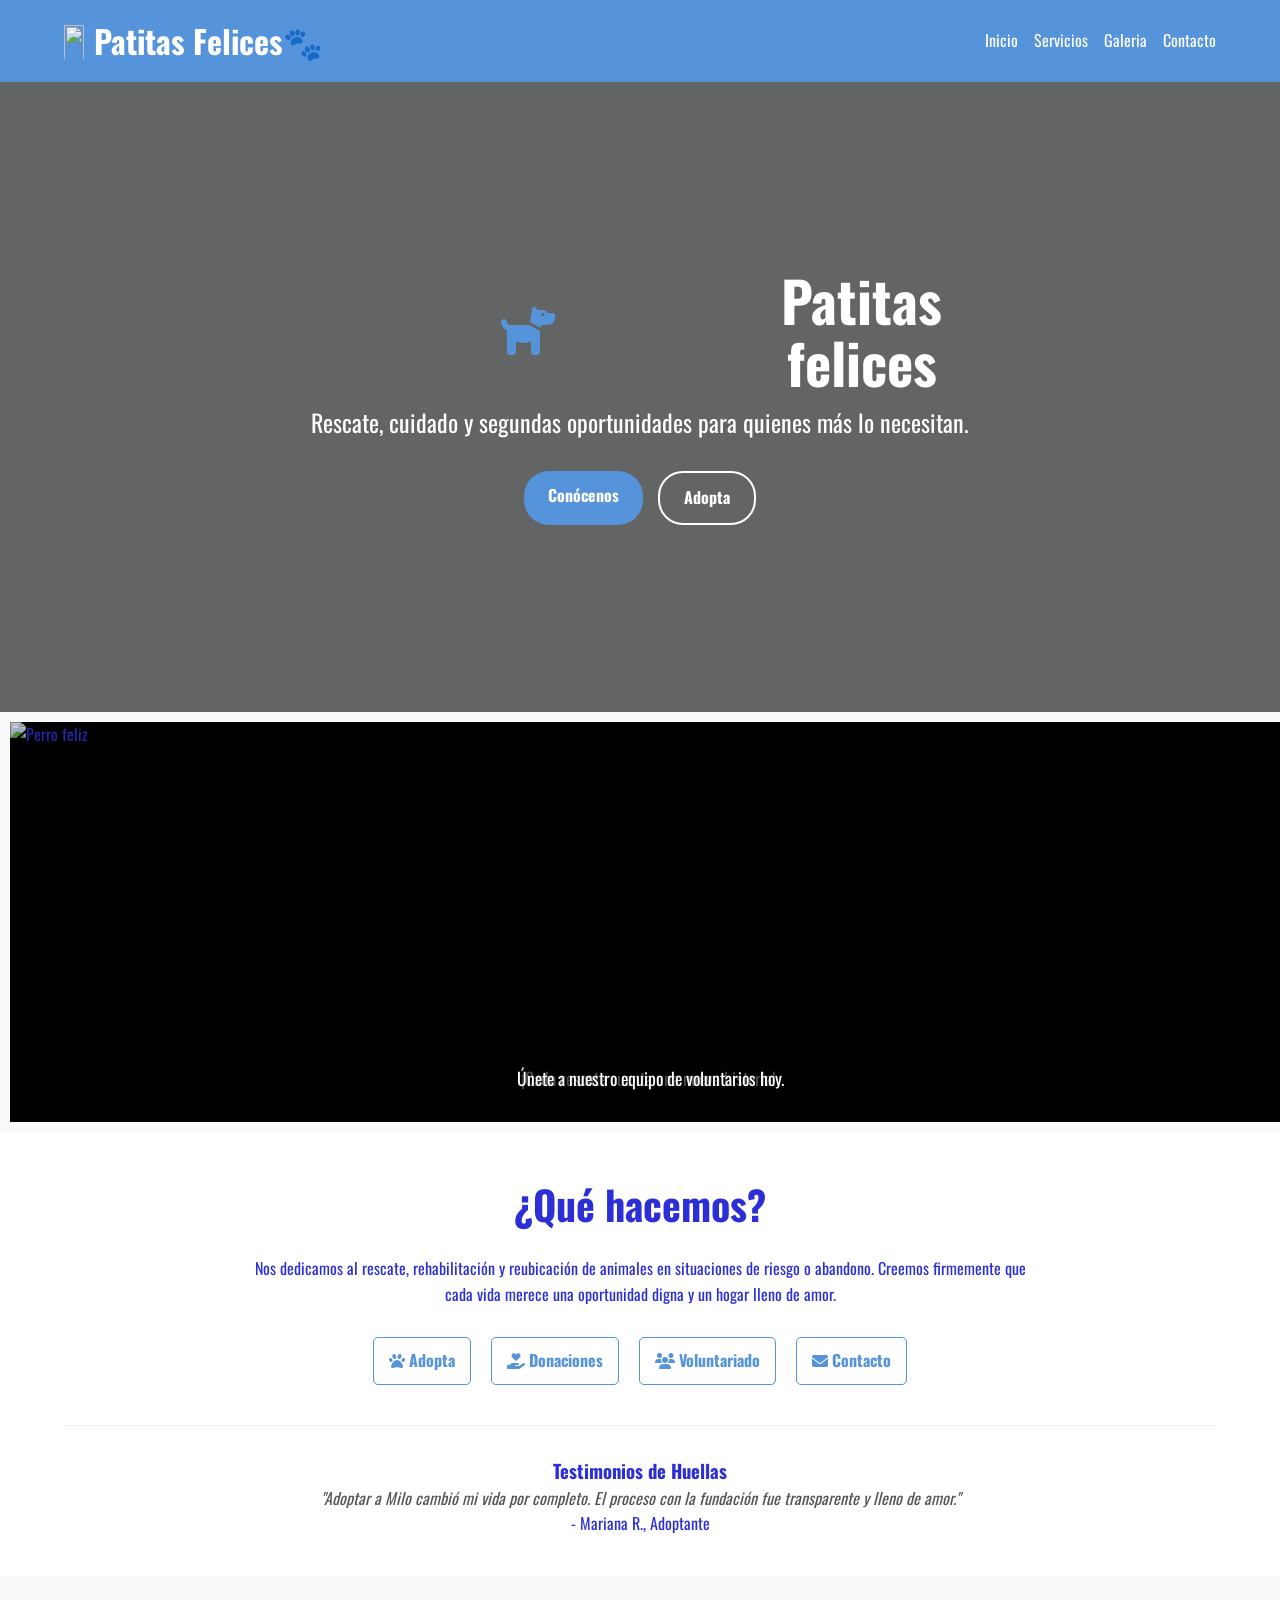
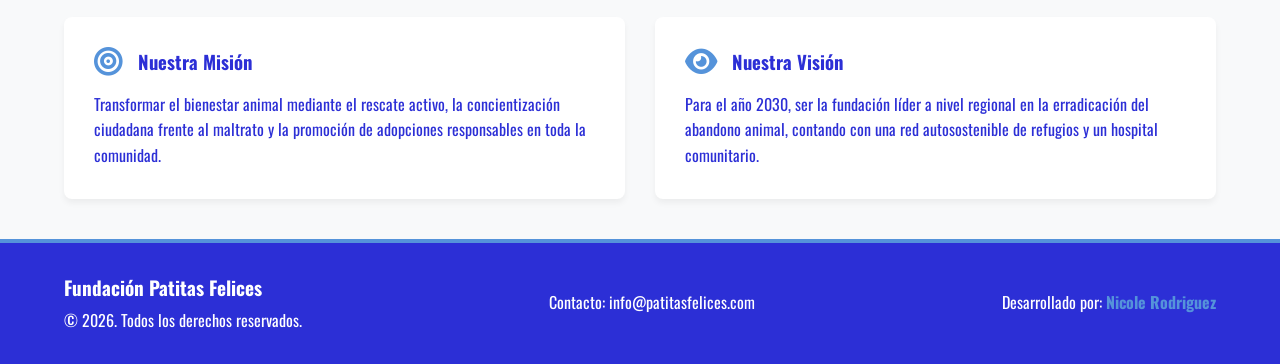
==== index.html @ 040e66f3 "style: added new images and linked it to the corresponding pages" ====
<!DOCTYPE html>
<html lang="es">
  <head>
    <meta charset="UTF-8" />
    <meta name="viewport" content="width=device-width, initial-scale=1.0" />
    <title>Fundación Patitas Felices - Proyecto #1</title>
    <link rel="stylesheet" href="styles.css" />
    <link
      rel="stylesheet"
      href="https://cdnjs.cloudflare.com/ajax/libs/font-awesome/6.5.0/css/all.min.css"
    />
    <link rel="preconnect" href="https://fonts.googleapis.com" />
    <link rel="preconnect" href="https://fonts.gstatic.com" crossorigin />
    <link
      href="https://fonts.googleapis.com/css2?family=Oswald:wght@200..700&display=swap"
      rel="stylesheet"
    />
  </head>

  <body>
    <nav class="navbar">
      <a class="logo" href="#hero">
        <img
          class="logo-icon"
          src="../proyecto-html-nr/imagenes/logos.avif"
          alt=""
        />
        <p>Patitas Felices🐾</p>
      </a>
      <div class="nav-links">
        <a href="#hero">Inicio</a>
        <a href="#conocenos">Servicios</a>
        <a href="galeria.html">Galeria</a>
        <a href="contacto.html">Contacto</a>
      </div>
    </nav>

    <header id="hero" class="hero">
      <div class="hero-content">
        <div class="logo-area">
          <i class="fa-solid fa-dog logo-icon"></i>
          <h1 class="logo-title">Patitas felices</h1>
        </div>
        <p class="slogan">
          Rescate, cuidado y segundas oportunidades para quienes más lo
          necesitan.
        </p>
        <div class="hero-buttons">
          <a href="#conocenos" class="btn btn-primary">Conócenos</a>
          <a href="adopta.html" class="btn btn-secondary">Adopta</a>
        </div>
      </div>
    </header>

    <section class="carousel-container">
      <div class="carousel-track">
        <div class="carousel-slide">
          <img
            src="https://images.unsplash.com/photo-1543466835-00a7907e9de1?auto=format&fit=crop&q=80&w=1200"
            alt="Perro feliz"
          />
          <div class="carousel-caption">
            ¡Cada rescate cuenta una nueva historia!
          </div>
        </div>
        <div class="carousel-slide">
          <img
            src="https://images.unsplash.com/photo-1514888286974-6c03e2ca1dba?auto=format&fit=crop&q=80&w=1200"
            alt="Gato rescatado"
          />
          <div class="carousel-caption">
            Campañas de vacunación y cuidado integral.
          </div>
        </div>
        <div class="carousel-slide">
          <img
            src="https://images.unsplash.com/photo-1583511655857-d19b40a7a54e?auto=format&fit=crop&q=80&w=1200"
            alt="Voluntarios" <div class="related-animals">
              <h4>Otros compañeros que buscan un hogar:</h4>
              <div class="related-track">
                  <div class="related-item"><img
                          src="https://images.unsplash.com/photo-1514888286974-6c03e2ca1dba?auto=format&fit=crop&q=80&w=150"
                          alt="Rel 1"><span>Luna</span></div>
                  <div class="related-item"><img
                          src="https://images.unsplash.com/photo-1533738363-b7f9aef128ce?auto=format&fit=crop&q=80&w=150"
                          alt="Rel 2"><span>Simba</span></div>
                  <div class="related-item"><img
                          src="https://images.unsplash.com/photo-1574158622672-b43050e16af7?auto=format&fit=crop&q=80&w=150"
                          alt="Rel 3"><span>Mia</span></div>
              </div>
          </div>
          />
          <div class="carousel-caption">
            Únete a nuestro equipo de voluntarios hoy.
          </div>
        </div>
      </div>
    </section>

    <section id="conocenos" class="featured-sections">
      <div class="container">
        <div class="summary-card">
          <h2>¿Qué hacemos?</h2>
          <p>
            Nos dedicamos al rescate, rehabilitación y reubicación de animales
            en situaciones de riesgo o abandono. Creemos firmemente que cada
            vida merece una oportunidad digna y un hogar lleno de amor.
          </p>
          <div class="internal-links">
            <a href="#catalogo"><i class="fa-solid fa-paw"></i> Adopta</a>
            <a href="#contacto"
              ><i class="fa-solid fa-hand-holding-heart"></i> Donaciones</a
            >
            <a href="#contacto"
              ><i class="fa-solid fa-users"></i> Voluntariado</a
            >
            <a href="#contacto"
              ><i class="fa-solid fa-envelope"></i> Contacto</a
            >
          </div>
        </div>

        <div class="testimonials">
          <h3>Testimonios de Huellas</h3>
          <div class="testimonial-item">
            <p>
              "Adoptar a Milo cambió mi vida por completo. El proceso con la
              fundación fue transparente y lleno de amor."
            </p>
            <span>- Mariana R., Adoptante</span>
          </div>
        </div>
      </div>
    </section>

    <section class="mission-vision">
      <div class="container grid-2">
        <div class="mv-block">
          <div class="mv-header">
            <i class="fa-solid fa-bullseye mv-icon"></i>
            <h3>Nuestra Misión</h3>
          </div>
          <p>
            Transformar el bienestar animal mediante el rescate activo, la
            concientización ciudadana frente al maltrato y la promoción de
            adopciones responsables en toda la comunidad.
          </p>
        </div>
        <div class="mv-block">
          <div class="mv-header">
            <i class="fa-solid fa-eye mv-icon"></i>
            <h3>Nuestra Visión</h3>
          </div>
          <p>
            Para el año 2030, ser la fundación líder a nivel regional en la
            erradicación del abandono animal, contando con una red
            autosostenible de refugios y un hospital comunitario.
          </p>
        </div>
      </div>
    </section>

    <footer class="main-footer">
      <div class="footer-container">
        <div class="footer-brand">
          <h5>Fundación Patitas Felices</h5>
          <p>&copy; 2026. Todos los derechos reservados.</p>
        </div>
        <div class="footer-contact">
          <p>Contacto: info@patitasfelices.com</p>
        </div>
        <div class="footer-dev">
          <p>Desarrollado por: <a href="#">Nicole Rodriguez</a></p>
        </div>
      </div>
    </footer>
  </body>
</html>
---- styles.css ----
:root {
    --primary-color: #5593da;
    --secondary-color: #2c2fd6;
    --background-light: #f8f9fa;
    --white: #ffffff;
    --success-color: #d8e6dd;
    --error-color: #e74c3c;
    --text-muted: #7f8c8d;
    --font-family: 'Oswald', Tahoma, Geneva, Verdana, sans-serif;
}

* {
    margin: 0;
    padding: 0;
    box-sizing: border-box;
}

.navbar {
    position: sticky;
    top: 0;
    display: flex;
    justify-content: space-between;
    align-items: center;
    padding: 16px 5%;
    background-color: var(--primary-color);
    color: var(--background-light);
    z-index: 10;
}

.nav-links {
    display: flex;
    gap: 16px;
    flex-wrap: wrap;
}

.nav-links a {
    color: white;
    text-decoration: none;
}

.logo {
    align-items: center;
    color: white;
    background: url(../proyecto-html-nr/imagenes/logos.png);
    font-weight: bold;
    text-decoration: none;
    font-size: 1.2rem;
    width: 50px;
    height: 50px;
    display: flex;
    gap: 10px;
}

.logo p {
    text-wrap: nowrap;
    font-size: 2rem;
}



body {
    font-family: var(--font-family);
    color: var(--secondary-color);
    background-color: var(--background-light);
    line-height: 1.6;
}

.container {
    width: 90%;
    max-width: 1200px;
    margin: 0 auto;
    padding: 40px 0;
}

.btn {
    display: inline-block;
    padding: 12px 24px;
    border-radius: 25px;
    text-decoration: none;
    font-weight: bold;
    transition: all 0.3s ease;
    cursor: pointer;
    border: none;
}

.btn-primary {
    background-color: var(--primary-color);
    color: var(--white);
}

.btn-primary:hover {
    background-color: #4b65bb;
}

.btn-secondary {
    background-color: transparent;
    color: var(--white);
    border: 2px solid var(--white);
}

.btn-secondary:hover {
    background-color: var(--white);
    color: var(--secondary-color);
}

.hero {
    background: linear-gradient(rgba(0, 0, 0, 0.6), rgba(0, 0, 0, 0.6)),
        url(../proyecto-html-nr/imagenes/perrito.jpeg) no-repeat center center/cover;
    height: 70vh;
    display: flex;
    align-items: center;
    justify-content: center;
    text-align: center;
    color: var(--white);
}

.logo-area {
    display: flex;
    align-items: center;
    justify-content: center;
    gap: 10px;
    margin-bottom: 10px;
}

.logo-icon {
    font-size: 3rem;
    color: var(--primary-color);
    border-radius: 15px;
    width: 100%;
    height: 100%;
    object-fit: contain;
}

.logo-title {
    font-size: 2.6rem; /* más grande */
    line-height: 1.1;
    text-align: center;
}

.hero h1 {
    font-size: 3.5rem;
}

.hero .slogan {
    font-size: 1.5rem;
    margin-bottom: 30px;
}

.hero-buttons {
    display: flex;
    justify-content: center;
    gap: 15px;
}

.carousel-container {
    margin: 10px;
    overflow: hidden;
    width: 100%;
    height: 400px;
    position: relative;
    background-color: #000;
}

.carousel-track {
    display: flex;
    width: 300%;
    height: 100%;
    animation: scrollCarousel 12s infinite ease-in-out;
}

.carousel-slide {
    width: 33.333%;
    height: 100%;
    position: relative;
}

.carousel-slide img {
    width: 100%;
    height: 100%;
    object-fit: cover;
    opacity: 0.8;
}

.carousel-caption {
    position: absolute;
    bottom: 20px;
    left: 50%;
    transform: translateX(-50%);
    background: rgba(0, 0, 0, 0.7);
    color: #fff;
    padding: 10px 20px;
    border-radius: 5px;
    font-size: 1.1rem;
}

@keyframes scrollCarousel {

    0%,
    25% {
        transform: translateX(0);
    }

    33%,
    58% {
        transform: translateX(-33.333%);
    }

    66%,
    91% {
        transform: translateX(-66.666%);
    }

    100% {
        transform: translateX(0);
    }
}

.featured-sections {
    background-color: var(--white);
}

.summary-card {
    text-align: center;
    max-width: 800px;
    margin: 0 auto 40px;
}

.summary-card h2 {
    margin-bottom: 20px;
    font-size: 2.5rem;
}

.internal-links {
    margin-top: 30px;
    display: flex;
    justify-content: center;
    gap: 20px;
    flex-wrap: wrap;
}

.internal-links a {
    color: var(--primary-color);
    text-decoration: none;
    font-weight: bold;
    padding: 10px 15px;
    border: 1px solid var(--primary-color);
    border-radius: 5px;
    transition: 0.3s;
}

.internal-links a:hover {
    background-color: var(--primary-color);
    color: white;
}

.testimonials {
    border-top: 1px solid #eee;
    padding-top: 30px;
    text-align: center;
}

.testimonial-item p {
    font-style: italic;
    color: #555;
}

.grid-2 {
    display: grid;
    grid-template-columns: 1fr 1fr;
    gap: 30px;
}

.mv-block {
    background: var(--white);
    padding: 30px;
    border-radius: 8px;
    box-shadow: 0 4px 6px rgba(0, 0, 0, 0.05);
}

.mv-header {
    display: flex;
    align-items: center;
    gap: 15px;
    margin-bottom: 15px;
}

.mv-icon {
    font-size: 1.8rem;
    color: var(--primary-color);
}


.section-title {
    text-align: center;
    margin-bottom: 40px;
    font-size: 2.3rem;
}

.mosaic-grid {
    display: grid;
    grid-template-columns: repeat(auto-fit, minmax(250px, 1fr));
    gap: 15px;
}

.mosaic-item h3 {
    display: none;
}

.mosaic-item img {
    width: 100%;
    height: 200px;
    object-fit: cover;
    border-radius: 8px;
    transition: transform 0.3s;
}

.mosaic-item img:hover {
    transform: scale(1.03);
}

.catalog-grid {
    display: grid;
    grid-template-columns: repeat(auto-fit, minmax(260px, 1fr));
    gap: 25px;
}

.animal-card {
    background: var(--white);
    border-radius: 12px;
    overflow: hidden;
    box-shadow: 0 4px 8px rgba(0, 0, 0, 0.1);
}

.animal-card img {
    width: 100%;
    height: 220px;
    object-fit: cover;
}

.card-body {
    padding: 20px;
}

.card-body h4 {
    font-size: 1.4rem;
    margin-bottom: 10px;
}

.badge {
    display: inline-block;
    padding: 4px 10px;
    border-radius: 15px;
    font-size: 0.85rem;
    font-weight: bold;
    margin: 10px 0;
}

.badge.available {
    background-color: #d4edda;
    color: #155724;
}

.badge.adopted {
    background-color: #f8d7da;
    color: #721c24;
}

.btn-view {
    display: block;
    text-align: center;
    color: var(--primary-color);
    text-decoration: none;
    font-weight: bold;
    margin-top: 10px;
}


.detail-section {
    background: var(--white);
}

.detail-wrapper {
    display: grid;
    grid-template-columns: 1fr 1fr;
    gap: 40px;
    align-items: center;
}

.detail-img img {
    width: 100%;
    border-radius: 12px;
}

.detail-info h3 {
    font-size: 2rem;
    margin-bottom: 15px;
}

.specs {
    list-style: none;
    margin: 20px 0;
}

.specs li {
    padding: 5px 0;
    border-bottom: 1px solid #eee;
}

.non-functional {
    background-color: #95a5a6;
    color: white;
}


.related-animals {
    margin-top: 50px;
}

.related-track {
    display: flex;
    gap: 20px;
    overflow-x: auto;
    padding: 10px 0;
}

.related-item {
    flex: 0 0 150px;
    text-align: center;
}

.related-item img {
    width: 100%;
    height: 120px;
    object-fit: cover;
    border-radius: 50%;
}

.contact-section {
    background: #edf2f7;
}

.styled-form {
    background: var(--white);
    padding: 40px;
    border-radius: 12px;
    max-width: 700px;
    margin: 0 auto 30px;
    box-shadow: 0 10px 15px rgba(0, 0, 0, 0.05);
}

.form-group {
    margin-bottom: 20px;
    position: relative;
}

.form-group label {
    display: block;
    margin-bottom: 8px;
    font-weight: 600;
}

.required {
    color: var(--error-color);
}

.form-group input,
.form-group select,
.form-group textarea {
    width: 100%;
    padding: 12px;
    border: 2px solid #cbd5e0;
    border-radius: 6px;
    font-size: 1rem;
    outline: none;
    transition: 0.3s;
}

.form-group input:not(:placeholder-shown):invalid,
.form-group textarea:not(:placeholder-shown):invalid {
    border-color: var(--error-color);
    background-color: #fff5f5;
}

.form-group input:not(:placeholder-shown):invalid~.error-msg,
.form-group textarea:not(:placeholder-shown):invalid~.error-msg {
    display: block;
}

.form-group input:not(:placeholder-shown):valid,
.form-group textarea:not(:placeholder-shown):valid {
    border-color: var(--success-color);
    background-color: #f0fff4;
}

.error-msg {
    display: none;
    color: var(--error-color);
    font-size: 0.85rem;
    margin-top: 5px;
}

.form-group.error input {
    border-color: var(--error-color);
}

.form-group.success input {
    border-color: var(--success-color);
}

.btn-submit {
    background-color: var(--secondary-color);
    color: white;
    width: 100%;
    padding: 14px;
    font-size: 1.1rem;
}

.btn-submit:hover {
    background-color: #1a252f;
}

.direct-contact {
    text-align: center;
    margin-top: 40px;
}

.direct-contact p {
    font-size: 1.2rem;
    margin-bottom: 10px;
}

.social-links {
    margin-top: 15px;
    display: flex;
    justify-content: center;
    gap: 20px;
}

.social-links a {
    color: var(--secondary-color);
    font-size: 1.8rem;
    transition: color 0.3s;
}

.social-links a:hover {
    color: var(--primary-color);
}

.main-footer {
    background-color: var(--secondary-color);
    color: var(--white);
    padding: 30px 0;
    border-top: 4px solid var(--primary-color);
}

.footer-container {
    display: flex;
    justify-content: space-between;
    align-items: center;
    width: 90%;
    max-width: 1200px;
    margin: 0 auto;
    flex-wrap: wrap;
    gap: 20px;
}

.footer-brand h5 {
    font-size: 1.2rem;
    margin-bottom: 5px;
}

.footer-dev a {
    color: var(--primary-color);
    text-decoration: none;
    font-weight: bold;
}

@media (max-width: 768px) {
    .hero h1 {
        font-size: 2.3rem;
    }

    .hero .slogan {
        font-size: 1.1rem;
    }

    .grid-2 {
        grid-template-columns: 1fr;
    }

    .detail-wrapper {
        grid-template-columns: 1fr;
    }

    .footer-container {
        flex-direction: column;
        text-align: center;
    }
}
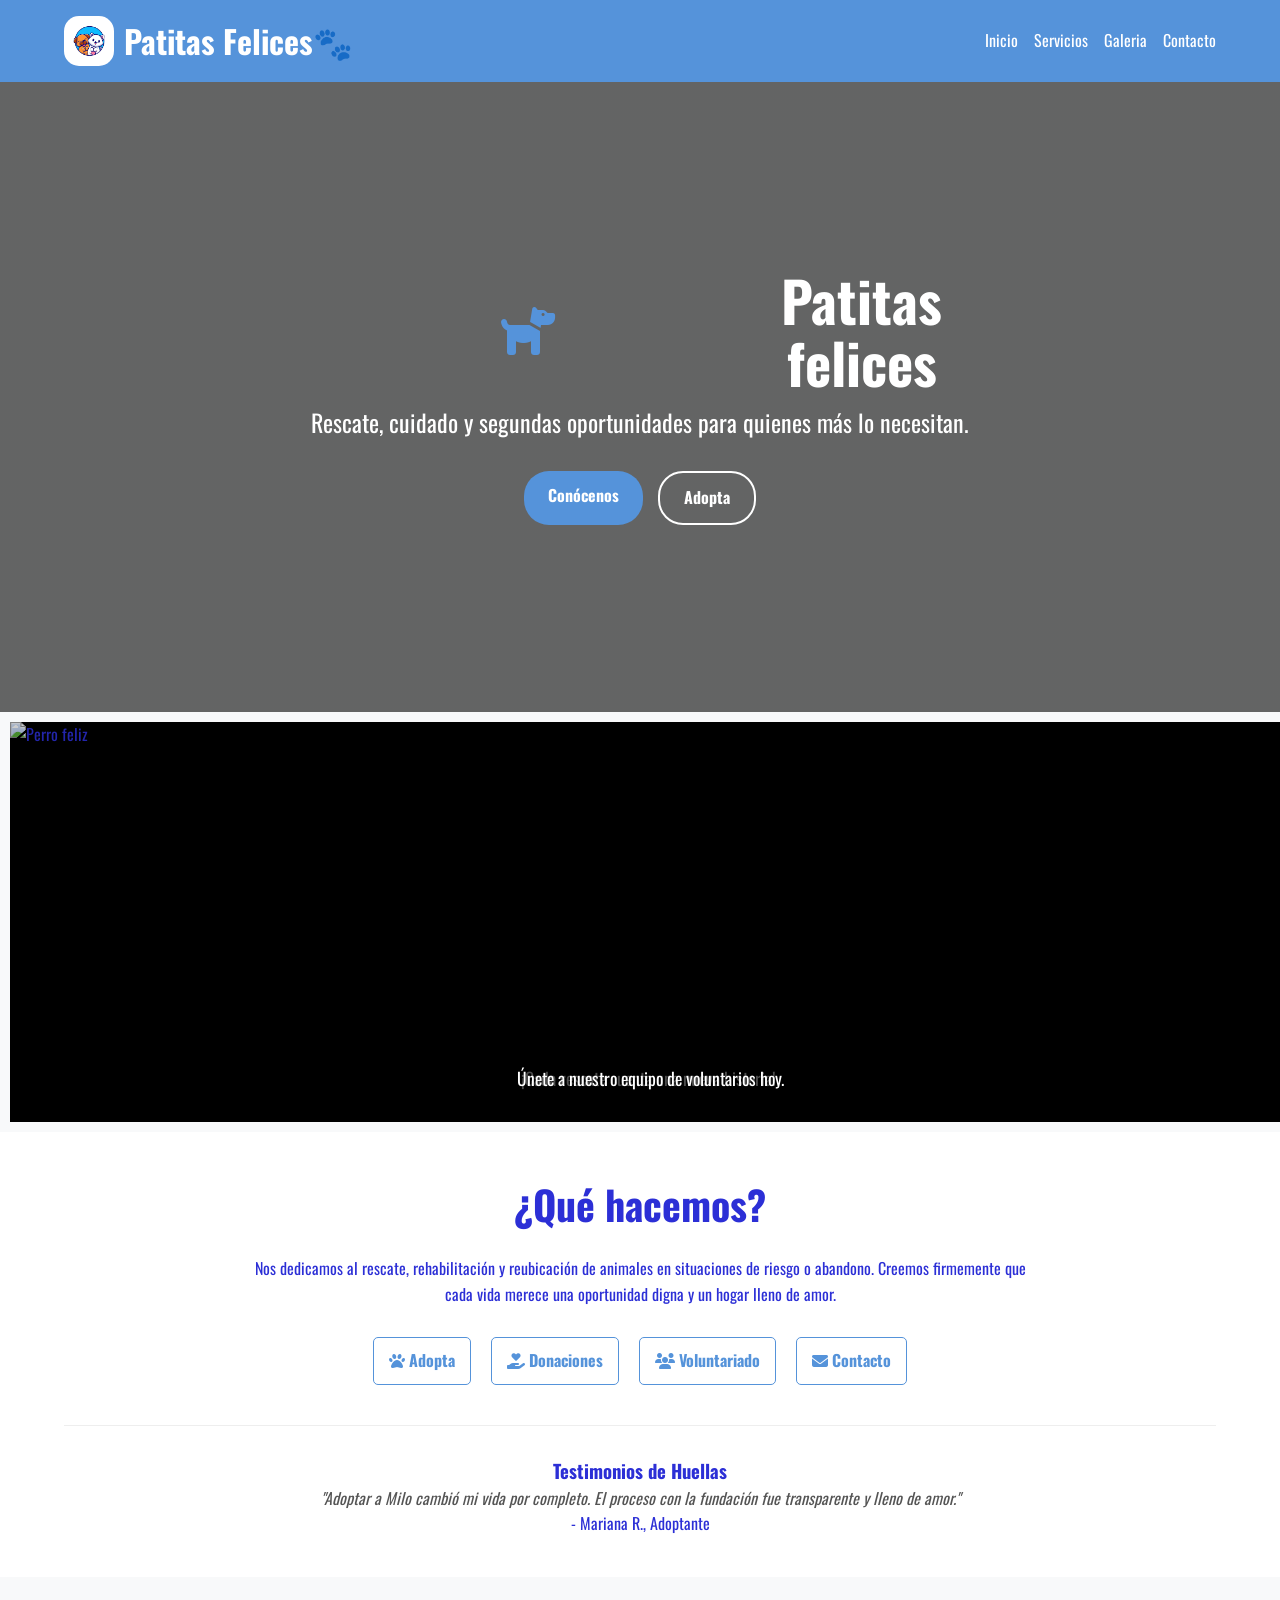
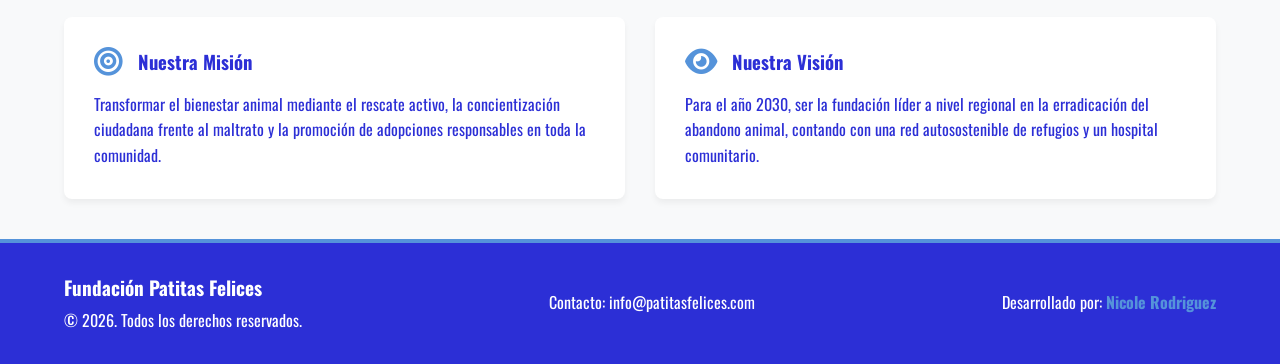
==== commit 376950ec: "fix: update image paths for logo and animal photos" ====
--- a/index.html
+++ b/index.html
@@ -22,7 +22,7 @@
       <a class="logo" href="#hero">
         <img
           class="logo-icon"
-          src="../proyecto-html-nr/imagenes/logos.avif"
+          src="/imagenes/logos.avif"
           alt=""
         />
         <p>Patitas Felices🐾</p>
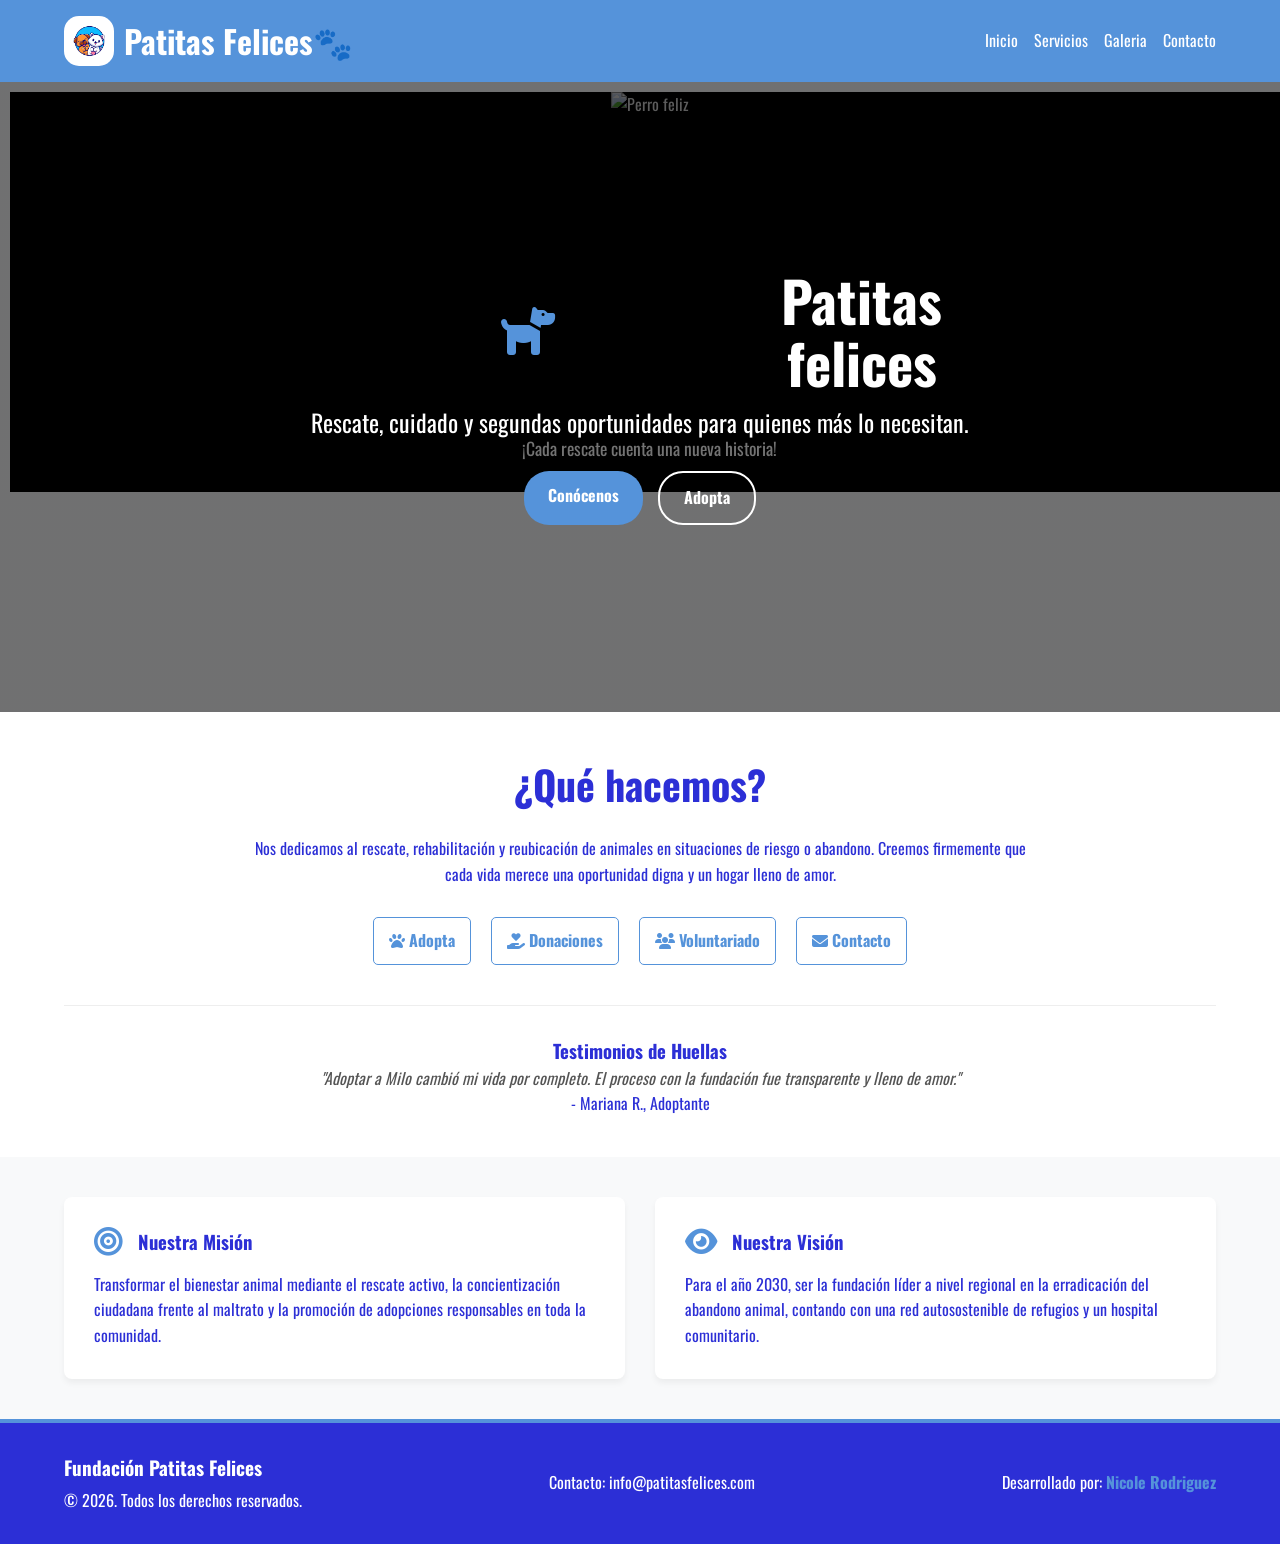
==== commit 6d7a4b58: "style: clean up HTML structure and improve CSS formatting" ====
--- a/index.html
+++ b/index.html
@@ -7,24 +7,18 @@
     <link rel="stylesheet" href="styles.css" />
     <link
       rel="stylesheet"
-      href="https://cdnjs.cloudflare.com/ajax/libs/font-awesome/6.5.0/css/all.min.css"
-    />
+      href="https://cdnjs.cloudflare.com/ajax/libs/font-awesome/6.5.0/css/all.min.css" />
     <link rel="preconnect" href="https://fonts.googleapis.com" />
     <link rel="preconnect" href="https://fonts.gstatic.com" crossorigin />
     <link
       href="https://fonts.googleapis.com/css2?family=Oswald:wght@200..700&display=swap"
-      rel="stylesheet"
-    />
+      rel="stylesheet" />
   </head>
 
   <body>
     <nav class="navbar">
       <a class="logo" href="#hero">
-        <img
-          class="logo-icon"
-          src="/imagenes/logos.avif"
-          alt=""
-        />
+        <img class="logo-icon" src="/imagenes/logos.avif" alt />
         <p>Patitas Felices🐾</p>
       </a>
       <div class="nav-links">
@@ -35,63 +29,53 @@
       </div>
     </nav>
 
-    <header id="hero" class="hero">
-      <div class="hero-content">
-        <div class="logo-area">
-          <i class="fa-solid fa-dog logo-icon"></i>
-          <h1 class="logo-title">Patitas felices</h1>
-        </div>
-        <p class="slogan">
-          Rescate, cuidado y segundas oportunidades para quienes más lo
-          necesitan.
-        </p>
-        <div class="hero-buttons">
-          <a href="#conocenos" class="btn btn-primary">Conócenos</a>
-          <a href="adopta.html" class="btn btn-secondary">Adopta</a>
+    <!-- HERO = CAROUSEL -->
+    <section id="hero" class="hero">
+      <div class="carousel-container">
+        <div class="carousel-track">
+          <div class="carousel-slide">
+            <img
+              src=""
+              alt="Perro feliz" />
+            <div class="carousel-caption">¡Cada rescate cuenta una nueva
+              historia!</div>
+          </div>
+
+          <div class="carousel-slide">
+            <img
+              src="https://images.unsplash.com/photo-1514888286974-6c03e2ca1dba?auto=format&fit=crop&q=80&w=1200"
+              alt="Gato rescatado" />
+            <div class="carousel-caption">
+              Campañas de vacunación y cuidado integral.
+            </div>
+          </div>
+
+          <div class="carousel-slide">
+            <img
+              src="https://images.unsplash.com/photo-1583511655857-d19b40a7a54e?auto=format&fit=crop&q=80&w=1200"
+              alt="Voluntarios" />
+            <div class="carousel-caption">
+              Únete a nuestro equipo de voluntarios hoy.
+            </div>
+          </div>
         </div>
       </div>
-    </header>
 
-    <section class="carousel-container">
-      <div class="carousel-track">
-        <div class="carousel-slide">
-          <img
-            src="https://images.unsplash.com/photo-1543466835-00a7907e9de1?auto=format&fit=crop&q=80&w=1200"
-            alt="Perro feliz"
-          />
-          <div class="carousel-caption">
-            ¡Cada rescate cuenta una nueva historia!
+      <div class="hero-overlay">
+        <div class="hero-content">
+          <div class="logo-area">
+            <i class="fa-solid fa-dog logo-icon"></i>
+            <h1 class="logo-title">Patitas felices</h1>
           </div>
-        </div>
-        <div class="carousel-slide">
-          <img
-            src="https://images.unsplash.com/photo-1514888286974-6c03e2ca1dba?auto=format&fit=crop&q=80&w=1200"
-            alt="Gato rescatado"
-          />
-          <div class="carousel-caption">
-            Campañas de vacunación y cuidado integral.
-          </div>
-        </div>
-        <div class="carousel-slide">
-          <img
-            src="https://images.unsplash.com/photo-1583511655857-d19b40a7a54e?auto=format&fit=crop&q=80&w=1200"
-            alt="Voluntarios" <div class="related-animals">
-              <h4>Otros compañeros que buscan un hogar:</h4>
-              <div class="related-track">
-                  <div class="related-item"><img
-                          src="https://images.unsplash.com/photo-1514888286974-6c03e2ca1dba?auto=format&fit=crop&q=80&w=150"
-                          alt="Rel 1"><span>Luna</span></div>
-                  <div class="related-item"><img
-                          src="https://images.unsplash.com/photo-1533738363-b7f9aef128ce?auto=format&fit=crop&q=80&w=150"
-                          alt="Rel 2"><span>Simba</span></div>
-                  <div class="related-item"><img
-                          src="https://images.unsplash.com/photo-1574158622672-b43050e16af7?auto=format&fit=crop&q=80&w=150"
-                          alt="Rel 3"><span>Mia</span></div>
-              </div>
-          </div>
-          />
-          <div class="carousel-caption">
-            Únete a nuestro equipo de voluntarios hoy.
+
+          <p class="slogan">
+            Rescate, cuidado y segundas oportunidades para quienes más lo
+            necesitan.
+          </p>
+
+          <div class="hero-buttons">
+            <a href="#conocenos" class="btn btn-primary">Conócenos</a>
+            <a href="adopta.html" class="btn btn-secondary">Adopta</a>
           </div>
         </div>
       </div>
@@ -107,16 +91,13 @@
             vida merece una oportunidad digna y un hogar lleno de amor.
           </p>
           <div class="internal-links">
-            <a href="#catalogo"><i class="fa-solid fa-paw"></i> Adopta</a>
-            <a href="#contacto"
-              ><i class="fa-solid fa-hand-holding-heart"></i> Donaciones</a
-            >
-            <a href="#contacto"
-              ><i class="fa-solid fa-users"></i> Voluntariado</a
-            >
-            <a href="#contacto"
-              ><i class="fa-solid fa-envelope"></i> Contacto</a
-            >
+            <a href="adopta.html"><i class="fa-solid fa-paw"></i> Adopta</a>
+            <a href="contacto.html"><i
+                class="fa-solid fa-hand-holding-heart"></i> Donaciones</a>
+            <a href="contacto.html"><i class="fa-solid fa-users"></i>
+              Voluntariado</a>
+            <a href="contacto.html"><i class="fa-solid fa-envelope"></i>
+              Contacto</a>
           </div>
         </div>
 
@@ -146,6 +127,7 @@
             adopciones responsables en toda la comunidad.
           </p>
         </div>
+
         <div class="mv-block">
           <div class="mv-header">
             <i class="fa-solid fa-eye mv-icon"></i>
@@ -170,7 +152,9 @@
           <p>Contacto: info@patitasfelices.com</p>
         </div>
         <div class="footer-dev">
-          <p>Desarrollado por: <a href="#">Nicole Rodriguez</a></p>
+          <p>
+            Desarrollado por: <a href="#">Nicole Rodriguez</a>
+          </p>
         </div>
       </div>
     </footer>
--- a/styles.css
+++ b/styles.css
@@ -1,599 +1,606 @@
 :root {
-    --primary-color: #5593da;
-    --secondary-color: #2c2fd6;
-    --background-light: #f8f9fa;
-    --white: #ffffff;
-    --success-color: #d8e6dd;
-    --error-color: #e74c3c;
-    --text-muted: #7f8c8d;
-    --font-family: 'Oswald', Tahoma, Geneva, Verdana, sans-serif;
+	--primary-color: #5593da;
+	--secondary-color: #2c2fd6;
+	--background-light: #f8f9fa;
+	--white: #ffffff;
+	--success-color: #d8e6dd;
+	--error-color: #e74c3c;
+	--text-muted: #7f8c8d;
+	--font-family: "Oswald", Tahoma, Geneva, Verdana, sans-serif;
 }
 
 * {
-    margin: 0;
-    padding: 0;
-    box-sizing: border-box;
+	margin: 0;
+	padding: 0;
+	box-sizing: border-box;
 }
 
 .navbar {
-    position: sticky;
-    top: 0;
-    display: flex;
-    justify-content: space-between;
-    align-items: center;
-    padding: 16px 5%;
-    background-color: var(--primary-color);
-    color: var(--background-light);
-    z-index: 10;
+	position: sticky;
+	top: 0;
+	display: flex;
+	justify-content: space-between;
+	align-items: center;
+	padding: 16px 5%;
+	background-color: var(--primary-color);
+	color: var(--background-light);
+	z-index: 10;
 }
 
 .nav-links {
-    display: flex;
-    gap: 16px;
-    flex-wrap: wrap;
+	display: flex;
+	gap: 16px;
+	flex-wrap: wrap;
 }
 
 .nav-links a {
-    color: white;
-    text-decoration: none;
+	color: white;
+	text-decoration: none;
 }
 
 .logo {
-    align-items: center;
-    color: white;
-    background: url(../proyecto-html-nr/imagenes/logos.png);
-    font-weight: bold;
-    text-decoration: none;
-    font-size: 1.2rem;
-    width: 50px;
-    height: 50px;
-    display: flex;
-    gap: 10px;
+	align-items: center;
+	color: white;
+	background: url(../proyecto-html-nr/imagenes/logos.png);
+	font-weight: bold;
+	text-decoration: none;
+	font-size: 1.2rem;
+	width: 50px;
+	height: 50px;
+	display: flex;
+	gap: 10px;
 }
 
 .logo p {
-    text-wrap: nowrap;
-    font-size: 2rem;
-}
-
-
+	text-wrap: nowrap;
+	font-size: 2rem;
+}
 
 body {
-    font-family: var(--font-family);
-    color: var(--secondary-color);
-    background-color: var(--background-light);
-    line-height: 1.6;
+	font-family: var(--font-family);
+	color: var(--secondary-color);
+	background-color: var(--background-light);
+	line-height: 1.6;
 }
 
 .container {
-    width: 90%;
-    max-width: 1200px;
-    margin: 0 auto;
-    padding: 40px 0;
+	width: 90%;
+	max-width: 1200px;
+	margin: 0 auto;
+	padding: 40px 0;
 }
 
 .btn {
-    display: inline-block;
-    padding: 12px 24px;
-    border-radius: 25px;
-    text-decoration: none;
-    font-weight: bold;
-    transition: all 0.3s ease;
-    cursor: pointer;
-    border: none;
+	display: inline-block;
+	padding: 12px 24px;
+	border-radius: 25px;
+	text-decoration: none;
+	font-weight: bold;
+	transition: all 0.3s ease;
+	cursor: pointer;
+	border: none;
 }
 
 .btn-primary {
-    background-color: var(--primary-color);
-    color: var(--white);
+	background-color: var(--primary-color);
+	color: var(--white);
 }
 
 .btn-primary:hover {
-    background-color: #4b65bb;
+	background-color: #4b65bb;
 }
 
 .btn-secondary {
-    background-color: transparent;
-    color: var(--white);
-    border: 2px solid var(--white);
+	background-color: transparent;
+	color: var(--white);
+	border: 2px solid var(--white);
 }
 
 .btn-secondary:hover {
-    background-color: var(--white);
-    color: var(--secondary-color);
+	background-color: var(--white);
+	color: var(--secondary-color);
 }
 
 .hero {
-    background: linear-gradient(rgba(0, 0, 0, 0.6), rgba(0, 0, 0, 0.6)),
-        url(../proyecto-html-nr/imagenes/perrito.jpeg) no-repeat center center/cover;
-    height: 70vh;
-    display: flex;
-    align-items: center;
-    justify-content: center;
-    text-align: center;
-    color: var(--white);
+	position: relative;
+	height: 70vh;
+	width: 100%;
+	overflow: hidden;
+	color: var(--white);
+	text-align: center;
+}
+
+.hero-overlay {
+	position: absolute;
+	inset: 0;
+	z-index: 2;
+	display: flex;
+	align-items: center;
+	justify-content: center;
+	padding: 0 5%;
+	background: linear-gradient(rgba(0, 0, 0, 0.55), rgba(0, 0, 0, 0.55));
+}
+
+.hero-content {
+	max-width: 900px;
 }
 
 .logo-area {
-    display: flex;
-    align-items: center;
-    justify-content: center;
-    gap: 10px;
-    margin-bottom: 10px;
+	display: flex;
+	align-items: center;
+	justify-content: center;
+	gap: 10px;
+	margin-bottom: 10px;
 }
 
 .logo-icon {
-    font-size: 3rem;
-    color: var(--primary-color);
-    border-radius: 15px;
-    width: 100%;
-    height: 100%;
-    object-fit: contain;
+	font-size: 3rem;
+	color: var(--primary-color);
+	border-radius: 15px;
+	width: 100%;
+	height: 100%;
+	object-fit: contain;
 }
 
 .logo-title {
-    font-size: 2.6rem; /* más grande */
-    line-height: 1.1;
-    text-align: center;
+	font-size: 2.6rem; /* más grande */
+	line-height: 1.1;
+	text-align: center;
 }
 
 .hero h1 {
-    font-size: 3.5rem;
+	font-size: 3.5rem;
 }
 
 .hero .slogan {
-    font-size: 1.5rem;
-    margin-bottom: 30px;
+	font-size: 1.5rem;
+	margin-bottom: 30px;
 }
 
 .hero-buttons {
-    display: flex;
-    justify-content: center;
-    gap: 15px;
+	display: flex;
+	justify-content: center;
+	gap: 15px;
 }
 
 .carousel-container {
-    margin: 10px;
-    overflow: hidden;
-    width: 100%;
-    height: 400px;
-    position: relative;
-    background-color: #000;
+	margin: 10px;
+	overflow: hidden;
+	width: 100%;
+	height: 400px;
+	position: relative;
+	background-color: #000;
 }
 
 .carousel-track {
-    display: flex;
-    width: 300%;
-    height: 100%;
-    animation: scrollCarousel 12s infinite ease-in-out;
+	display: flex;
+	width: 300%;
+	height: 100%;
+	animation: scrollCarousel 12s infinite ease-in-out;
 }
 
 .carousel-slide {
-    width: 33.333%;
-    height: 100%;
-    position: relative;
+	width: 33.333%;
+	height: 100%;
+	position: relative;
 }
 
 .carousel-slide img {
-    width: 100%;
-    height: 100%;
-    object-fit: cover;
-    opacity: 0.8;
+	width: 100%;
+	height: 100%;
+	object-fit: cover;
+	opacity: 0.8;
 }
 
 .carousel-caption {
-    position: absolute;
-    bottom: 20px;
-    left: 50%;
-    transform: translateX(-50%);
-    background: rgba(0, 0, 0, 0.7);
-    color: #fff;
-    padding: 10px 20px;
-    border-radius: 5px;
-    font-size: 1.1rem;
+	position: absolute;
+	bottom: 20px;
+	left: 50%;
+	transform: translateX(-50%);
+	background: rgba(0, 0, 0, 0.7);
+	color: #fff;
+	padding: 10px 20px;
+	border-radius: 5px;
+	font-size: 1.1rem;
 }
 
 @keyframes scrollCarousel {
-
-    0%,
-    25% {
-        transform: translateX(0);
-    }
-
-    33%,
-    58% {
-        transform: translateX(-33.333%);
-    }
-
-    66%,
-    91% {
-        transform: translateX(-66.666%);
-    }
-
-    100% {
-        transform: translateX(0);
-    }
+	0%,
+	25% {
+		transform: translateX(0);
+	}
+
+	33%,
+	58% {
+		transform: translateX(-33.333%);
+	}
+
+	66%,
+	91% {
+		transform: translateX(-66.666%);
+	}
+
+	100% {
+		transform: translateX(0);
+	}
 }
 
 .featured-sections {
-    background-color: var(--white);
+	background-color: var(--white);
 }
 
 .summary-card {
-    text-align: center;
-    max-width: 800px;
-    margin: 0 auto 40px;
+	text-align: center;
+	max-width: 800px;
+	margin: 0 auto 40px;
 }
 
 .summary-card h2 {
-    margin-bottom: 20px;
-    font-size: 2.5rem;
+	margin-bottom: 20px;
+	font-size: 2.5rem;
 }
 
 .internal-links {
-    margin-top: 30px;
-    display: flex;
-    justify-content: center;
-    gap: 20px;
-    flex-wrap: wrap;
+	margin-top: 30px;
+	display: flex;
+	justify-content: center;
+	gap: 20px;
+	flex-wrap: wrap;
 }
 
 .internal-links a {
-    color: var(--primary-color);
-    text-decoration: none;
-    font-weight: bold;
-    padding: 10px 15px;
-    border: 1px solid var(--primary-color);
-    border-radius: 5px;
-    transition: 0.3s;
+	color: var(--primary-color);
+	text-decoration: none;
+	font-weight: bold;
+	padding: 10px 15px;
+	border: 1px solid var(--primary-color);
+	border-radius: 5px;
+	transition: 0.3s;
 }
 
 .internal-links a:hover {
-    background-color: var(--primary-color);
-    color: white;
+	background-color: var(--primary-color);
+	color: white;
 }
 
 .testimonials {
-    border-top: 1px solid #eee;
-    padding-top: 30px;
-    text-align: center;
+	border-top: 1px solid #eee;
+	padding-top: 30px;
+	text-align: center;
 }
 
 .testimonial-item p {
-    font-style: italic;
-    color: #555;
+	font-style: italic;
+	color: #555;
 }
 
 .grid-2 {
-    display: grid;
-    grid-template-columns: 1fr 1fr;
-    gap: 30px;
+	display: grid;
+	grid-template-columns: 1fr 1fr;
+	gap: 30px;
 }
 
 .mv-block {
-    background: var(--white);
-    padding: 30px;
-    border-radius: 8px;
-    box-shadow: 0 4px 6px rgba(0, 0, 0, 0.05);
+	background: var(--white);
+	padding: 30px;
+	border-radius: 8px;
+	box-shadow: 0 4px 6px rgba(0, 0, 0, 0.05);
 }
 
 .mv-header {
-    display: flex;
-    align-items: center;
-    gap: 15px;
-    margin-bottom: 15px;
+	display: flex;
+	align-items: center;
+	gap: 15px;
+	margin-bottom: 15px;
 }
 
 .mv-icon {
-    font-size: 1.8rem;
-    color: var(--primary-color);
-}
-
+	font-size: 1.8rem;
+	color: var(--primary-color);
+}
 
 .section-title {
-    text-align: center;
-    margin-bottom: 40px;
-    font-size: 2.3rem;
+	text-align: center;
+	margin-bottom: 40px;
+	font-size: 2.3rem;
 }
 
 .mosaic-grid {
-    display: grid;
-    grid-template-columns: repeat(auto-fit, minmax(250px, 1fr));
-    gap: 15px;
+	display: grid;
+	grid-template-columns: repeat(auto-fit, minmax(250px, 1fr));
+	gap: 15px;
 }
 
 .mosaic-item h3 {
-    display: none;
+	display: none;
 }
 
 .mosaic-item img {
-    width: 100%;
-    height: 200px;
-    object-fit: cover;
-    border-radius: 8px;
-    transition: transform 0.3s;
+	width: 100%;
+	height: 200px;
+	object-fit: cover;
+	border-radius: 8px;
+	transition: transform 0.3s;
 }
 
 .mosaic-item img:hover {
-    transform: scale(1.03);
+	transform: scale(1.03);
 }
 
 .catalog-grid {
-    display: grid;
-    grid-template-columns: repeat(auto-fit, minmax(260px, 1fr));
-    gap: 25px;
+	display: grid;
+	grid-template-columns: repeat(auto-fit, minmax(260px, 1fr));
+	gap: 25px;
 }
 
 .animal-card {
-    background: var(--white);
-    border-radius: 12px;
-    overflow: hidden;
-    box-shadow: 0 4px 8px rgba(0, 0, 0, 0.1);
+	background: var(--white);
+	border-radius: 12px;
+	overflow: hidden;
+	box-shadow: 0 4px 8px rgba(0, 0, 0, 0.1);
 }
 
 .animal-card img {
-    width: 100%;
-    height: 220px;
-    object-fit: cover;
+	width: 100%;
+	height: 220px;
+	object-fit: cover;
 }
 
 .card-body {
-    padding: 20px;
+	padding: 20px;
 }
 
 .card-body h4 {
-    font-size: 1.4rem;
-    margin-bottom: 10px;
+	font-size: 1.4rem;
+	margin-bottom: 10px;
 }
 
 .badge {
-    display: inline-block;
-    padding: 4px 10px;
-    border-radius: 15px;
-    font-size: 0.85rem;
-    font-weight: bold;
-    margin: 10px 0;
+	display: inline-block;
+	padding: 4px 10px;
+	border-radius: 15px;
+	font-size: 0.85rem;
+	font-weight: bold;
+	margin: 10px 0;
 }
 
 .badge.available {
-    background-color: #d4edda;
-    color: #155724;
+	background-color: #d4edda;
+	color: #155724;
 }
 
 .badge.adopted {
-    background-color: #f8d7da;
-    color: #721c24;
+	background-color: #f8d7da;
+	color: #721c24;
 }
 
 .btn-view {
-    display: block;
-    text-align: center;
-    color: var(--primary-color);
-    text-decoration: none;
-    font-weight: bold;
-    margin-top: 10px;
-}
-
+	display: block;
+	text-align: center;
+	color: var(--primary-color);
+	text-decoration: none;
+	font-weight: bold;
+	margin-top: 10px;
+}
 
 .detail-section {
-    background: var(--white);
+	background: var(--white);
 }
 
 .detail-wrapper {
-    display: grid;
-    grid-template-columns: 1fr 1fr;
-    gap: 40px;
-    align-items: center;
+	display: grid;
+	grid-template-columns: 1fr 1fr;
+	gap: 40px;
+	align-items: center;
 }
 
 .detail-img img {
-    width: 100%;
-    border-radius: 12px;
+	width: 100%;
+	border-radius: 12px;
 }
 
 .detail-info h3 {
-    font-size: 2rem;
-    margin-bottom: 15px;
+	font-size: 2rem;
+	margin-bottom: 15px;
 }
 
 .specs {
-    list-style: none;
-    margin: 20px 0;
+	list-style: none;
+	margin: 20px 0;
 }
 
 .specs li {
-    padding: 5px 0;
-    border-bottom: 1px solid #eee;
+	padding: 5px 0;
+	border-bottom: 1px solid #eee;
 }
 
 .non-functional {
-    background-color: #95a5a6;
-    color: white;
-}
-
+	background-color: #95a5a6;
+	color: white;
+}
 
 .related-animals {
-    margin-top: 50px;
+	margin-top: 50px;
 }
 
 .related-track {
-    display: flex;
-    gap: 20px;
-    overflow-x: auto;
-    padding: 10px 0;
+	display: flex;
+	gap: 20px;
+	overflow-x: auto;
+	padding: 10px 0;
 }
 
 .related-item {
-    flex: 0 0 150px;
-    text-align: center;
+	flex: 0 0 150px;
+	text-align: center;
 }
 
 .related-item img {
-    width: 100%;
-    height: 120px;
-    object-fit: cover;
-    border-radius: 50%;
+	width: 100%;
+	height: 120px;
+	object-fit: cover;
+	border-radius: 50%;
 }
 
 .contact-section {
-    background: #edf2f7;
+	background: #edf2f7;
 }
 
 .styled-form {
-    background: var(--white);
-    padding: 40px;
-    border-radius: 12px;
-    max-width: 700px;
-    margin: 0 auto 30px;
-    box-shadow: 0 10px 15px rgba(0, 0, 0, 0.05);
+	background: var(--white);
+	padding: 40px;
+	border-radius: 12px;
+	max-width: 700px;
+	margin: 0 auto 30px;
+	box-shadow: 0 10px 15px rgba(0, 0, 0, 0.05);
 }
 
 .form-group {
-    margin-bottom: 20px;
-    position: relative;
+	margin-bottom: 20px;
+	position: relative;
 }
 
 .form-group label {
-    display: block;
-    margin-bottom: 8px;
-    font-weight: 600;
+	display: block;
+	margin-bottom: 8px;
+	font-weight: 600;
 }
 
 .required {
-    color: var(--error-color);
+	color: var(--error-color);
 }
 
 .form-group input,
 .form-group select,
 .form-group textarea {
-    width: 100%;
-    padding: 12px;
-    border: 2px solid #cbd5e0;
-    border-radius: 6px;
-    font-size: 1rem;
-    outline: none;
-    transition: 0.3s;
+	width: 100%;
+	padding: 12px;
+	border: 2px solid #cbd5e0;
+	border-radius: 6px;
+	font-size: 1rem;
+	outline: none;
+	transition: 0.3s;
 }
 
 .form-group input:not(:placeholder-shown):invalid,
 .form-group textarea:not(:placeholder-shown):invalid {
-    border-color: var(--error-color);
-    background-color: #fff5f5;
-}
-
-.form-group input:not(:placeholder-shown):invalid~.error-msg,
-.form-group textarea:not(:placeholder-shown):invalid~.error-msg {
-    display: block;
+	border-color: var(--error-color);
+	background-color: #fff5f5;
+}
+
+.form-group input:not(:placeholder-shown):invalid ~ .error-msg,
+.form-group textarea:not(:placeholder-shown):invalid ~ .error-msg {
+	display: block;
 }
 
 .form-group input:not(:placeholder-shown):valid,
 .form-group textarea:not(:placeholder-shown):valid {
-    border-color: var(--success-color);
-    background-color: #f0fff4;
+	border-color: var(--success-color);
+	background-color: #f0fff4;
 }
 
 .error-msg {
-    display: none;
-    color: var(--error-color);
-    font-size: 0.85rem;
-    margin-top: 5px;
+	display: none;
+	color: var(--error-color);
+	font-size: 0.85rem;
+	margin-top: 5px;
 }
 
 .form-group.error input {
-    border-color: var(--error-color);
+	border-color: var(--error-color);
 }
 
 .form-group.success input {
-    border-color: var(--success-color);
+	border-color: var(--success-color);
 }
 
 .btn-submit {
-    background-color: var(--secondary-color);
-    color: white;
-    width: 100%;
-    padding: 14px;
-    font-size: 1.1rem;
+	background-color: var(--secondary-color);
+	color: white;
+	width: 100%;
+	padding: 14px;
+	font-size: 1.1rem;
 }
 
 .btn-submit:hover {
-    background-color: #1a252f;
+	background-color: #1a252f;
 }
 
 .direct-contact {
-    text-align: center;
-    margin-top: 40px;
+	text-align: center;
+	margin-top: 40px;
 }
 
 .direct-contact p {
-    font-size: 1.2rem;
-    margin-bottom: 10px;
+	font-size: 1.2rem;
+	margin-bottom: 10px;
 }
 
 .social-links {
-    margin-top: 15px;
-    display: flex;
-    justify-content: center;
-    gap: 20px;
+	margin-top: 15px;
+	display: flex;
+	justify-content: center;
+	gap: 20px;
 }
 
 .social-links a {
-    color: var(--secondary-color);
-    font-size: 1.8rem;
-    transition: color 0.3s;
+	color: var(--secondary-color);
+	font-size: 1.8rem;
+	transition: color 0.3s;
 }
 
 .social-links a:hover {
-    color: var(--primary-color);
+	color: var(--primary-color);
 }
 
 .main-footer {
-    background-color: var(--secondary-color);
-    color: var(--white);
-    padding: 30px 0;
-    border-top: 4px solid var(--primary-color);
+	background-color: var(--secondary-color);
+	color: var(--white);
+	padding: 30px 0;
+	border-top: 4px solid var(--primary-color);
 }
 
 .footer-container {
-    display: flex;
-    justify-content: space-between;
-    align-items: center;
-    width: 90%;
-    max-width: 1200px;
-    margin: 0 auto;
-    flex-wrap: wrap;
-    gap: 20px;
+	display: flex;
+	justify-content: space-between;
+	align-items: center;
+	width: 90%;
+	max-width: 1200px;
+	margin: 0 auto;
+	flex-wrap: wrap;
+	gap: 20px;
 }
 
 .footer-brand h5 {
-    font-size: 1.2rem;
-    margin-bottom: 5px;
+	font-size: 1.2rem;
+	margin-bottom: 5px;
 }
 
 .footer-dev a {
-    color: var(--primary-color);
-    text-decoration: none;
-    font-weight: bold;
+	color: var(--primary-color);
+	text-decoration: none;
+	font-weight: bold;
 }
 
 @media (max-width: 768px) {
-    .hero h1 {
-        font-size: 2.3rem;
-    }
-
-    .hero .slogan {
-        font-size: 1.1rem;
-    }
-
-    .grid-2 {
-        grid-template-columns: 1fr;
-    }
-
-    .detail-wrapper {
-        grid-template-columns: 1fr;
-    }
-
-    .footer-container {
-        flex-direction: column;
-        text-align: center;
-    }
-}+	.hero h1 {
+		font-size: 2.3rem;
+	}
+
+	.hero .slogan {
+		font-size: 1.1rem;
+	}
+
+	.grid-2 {
+		grid-template-columns: 1fr;
+	}
+
+	.detail-wrapper {
+		grid-template-columns: 1fr;
+	}
+
+	.footer-container {
+		flex-direction: column;
+		text-align: center;
+	}
+}
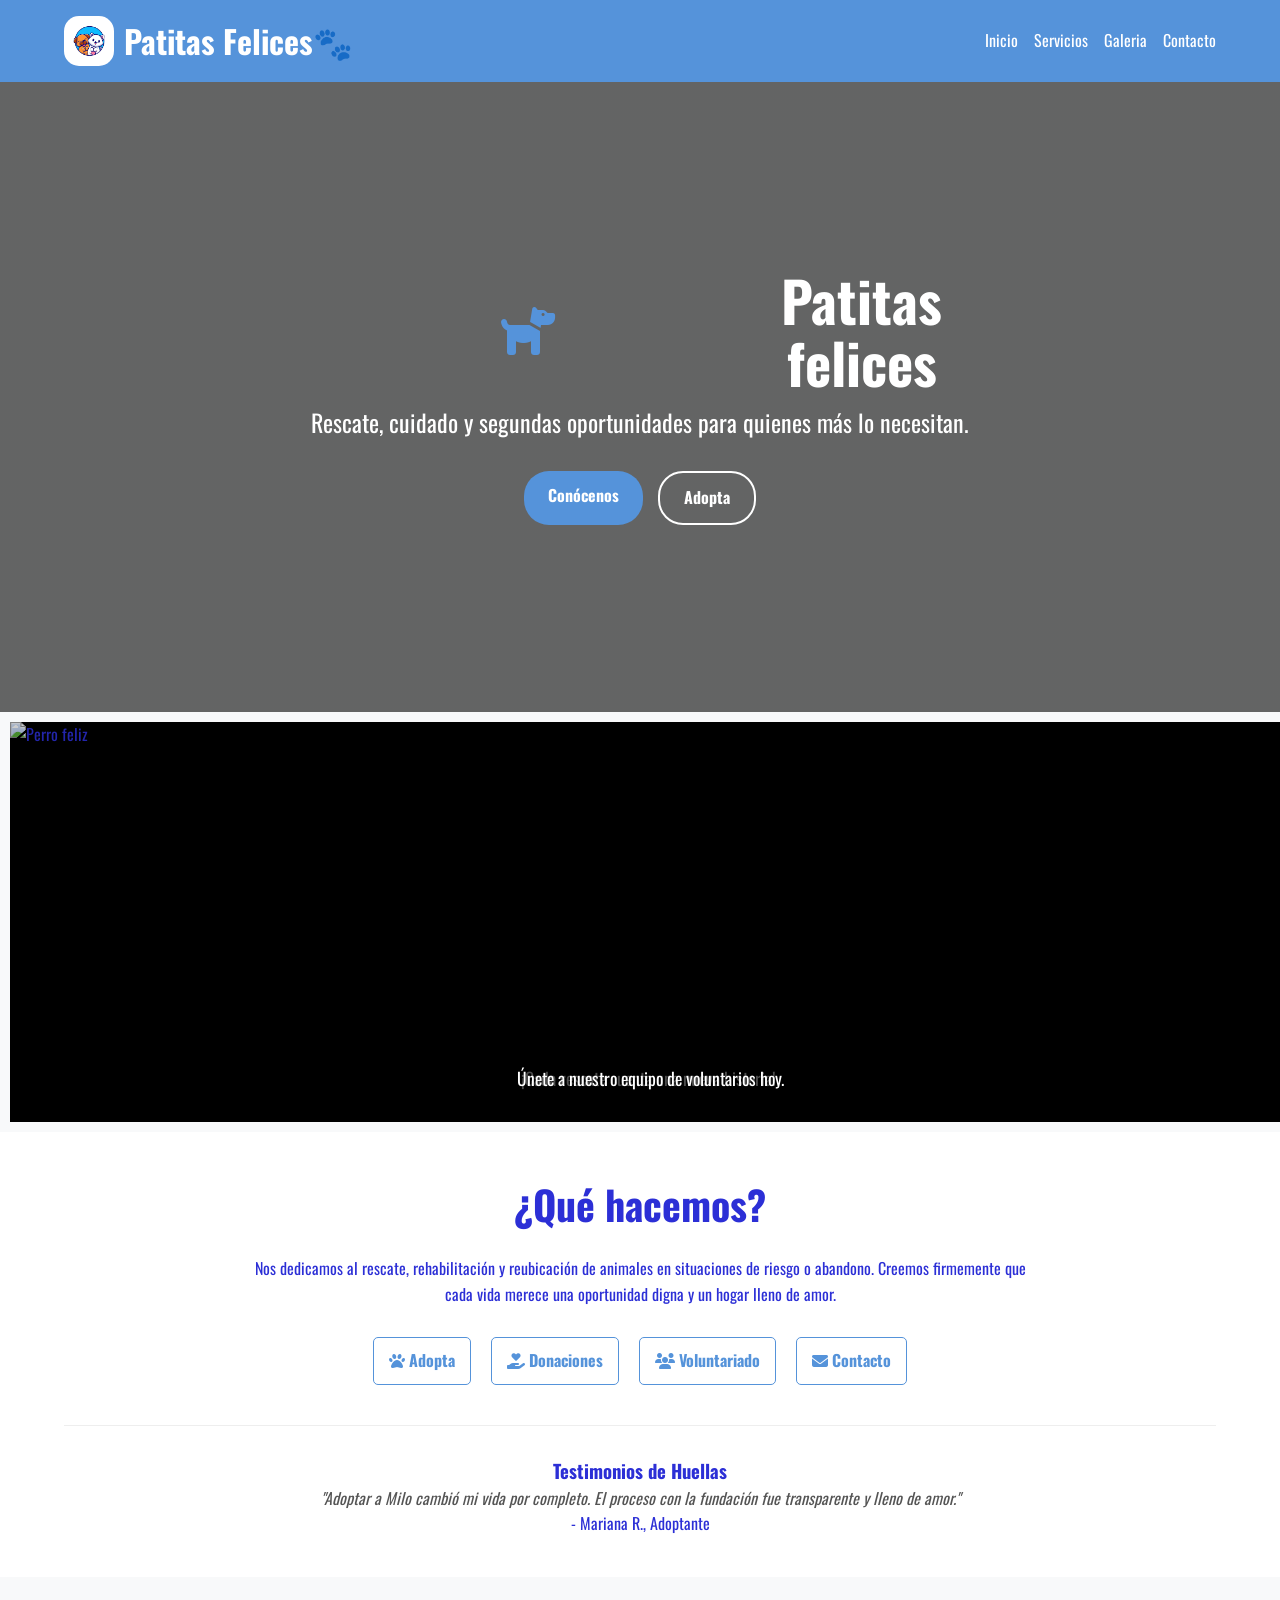
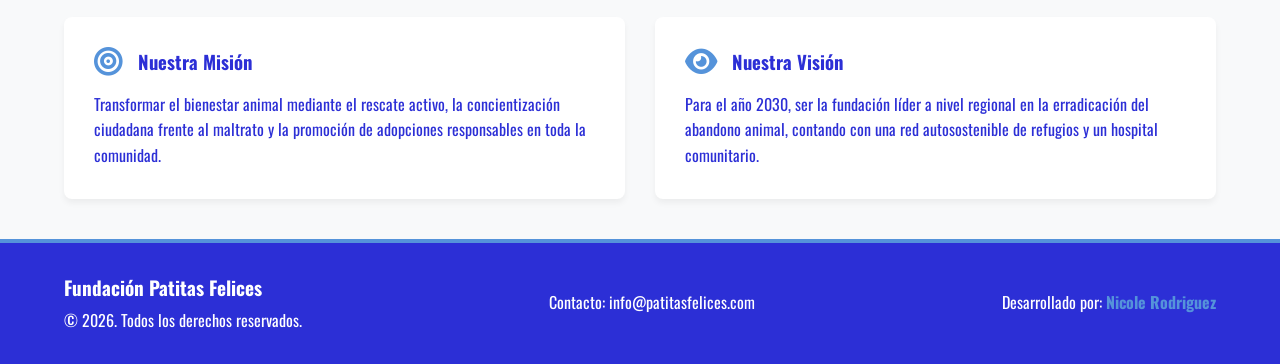
==== commit 04834891: "feat: added new images" ====
--- a/index.html
+++ b/index.html
@@ -7,18 +7,24 @@
     <link rel="stylesheet" href="styles.css" />
     <link
       rel="stylesheet"
-      href="https://cdnjs.cloudflare.com/ajax/libs/font-awesome/6.5.0/css/all.min.css" />
+      href="https://cdnjs.cloudflare.com/ajax/libs/font-awesome/6.5.0/css/all.min.css"
+    />
     <link rel="preconnect" href="https://fonts.googleapis.com" />
     <link rel="preconnect" href="https://fonts.gstatic.com" crossorigin />
     <link
       href="https://fonts.googleapis.com/css2?family=Oswald:wght@200..700&display=swap"
-      rel="stylesheet" />
+      rel="stylesheet"
+    />
   </head>
 
   <body>
     <nav class="navbar">
       <a class="logo" href="#hero">
-        <img class="logo-icon" src="/imagenes/logos.avif" alt />
+        <img
+          class="logo-icon"
+          src="/imagenes/logos.avif"
+          alt=""
+        />
         <p>Patitas Felices🐾</p>
       </a>
       <div class="nav-links">
@@ -29,53 +35,63 @@
       </div>
     </nav>
 
-    <!-- HERO = CAROUSEL -->
-    <section id="hero" class="hero">
-      <div class="carousel-container">
-        <div class="carousel-track">
-          <div class="carousel-slide">
-            <img
-              src=""
-              alt="Perro feliz" />
-            <div class="carousel-caption">¡Cada rescate cuenta una nueva
-              historia!</div>
-          </div>
+    <header id="hero" class="hero">
+      <div class="hero-content">
+        <div class="logo-area">
+          <i class="fa-solid fa-dog logo-icon"></i>
+          <h1 class="logo-title">Patitas felices</h1>
+        </div>
+        <p class="slogan">
+          Rescate, cuidado y segundas oportunidades para quienes más lo
+          necesitan.
+        </p>
+        <div class="hero-buttons">
+          <a href="#conocenos" class="btn btn-primary">Conócenos</a>
+          <a href="adopta.html" class="btn btn-secondary">Adopta</a>
+        </div>
+      </div>
+    </header>
 
-          <div class="carousel-slide">
-            <img
-              src="https://images.unsplash.com/photo-1514888286974-6c03e2ca1dba?auto=format&fit=crop&q=80&w=1200"
-              alt="Gato rescatado" />
-            <div class="carousel-caption">
-              Campañas de vacunación y cuidado integral.
-            </div>
-          </div>
-
-          <div class="carousel-slide">
-            <img
-              src="https://images.unsplash.com/photo-1583511655857-d19b40a7a54e?auto=format&fit=crop&q=80&w=1200"
-              alt="Voluntarios" />
-            <div class="carousel-caption">
-              Únete a nuestro equipo de voluntarios hoy.
-            </div>
+    <section class="carousel-container">
+      <div class="carousel-track">
+        <div class="carousel-slide">
+          <img
+            src="https://images.unsplash.com/photo-1543466835-00a7907e9de1?auto=format&fit=crop&q=80&w=1200"
+            alt="Perro feliz"
+          />
+          <div class="carousel-caption">
+            ¡Cada rescate cuenta una nueva historia!
           </div>
         </div>
-      </div>
-
-      <div class="hero-overlay">
-        <div class="hero-content">
-          <div class="logo-area">
-            <i class="fa-solid fa-dog logo-icon"></i>
-            <h1 class="logo-title">Patitas felices</h1>
+        <div class="carousel-slide">
+          <img
+            src="https://images.unsplash.com/photo-1514888286974-6c03e2ca1dba?auto=format&fit=crop&q=80&w=1200"
+            alt="Gato rescatado"
+          />
+          <div class="carousel-caption">
+            Campañas de vacunación y cuidado integral.
           </div>
-
-          <p class="slogan">
-            Rescate, cuidado y segundas oportunidades para quienes más lo
-            necesitan.
-          </p>
-
-          <div class="hero-buttons">
-            <a href="#conocenos" class="btn btn-primary">Conócenos</a>
-            <a href="adopta.html" class="btn btn-secondary">Adopta</a>
+        </div>
+        <div class="carousel-slide">
+          <img
+            src="https://images.unsplash.com/photo-1583511655857-d19b40a7a54e?auto=format&fit=crop&q=80&w=1200"
+            alt="Voluntarios" <div class="related-animals">
+              <h4>Otros compañeros que buscan un hogar:</h4>
+              <div class="related-track">
+                  <div class="related-item"><img
+                          src="https://images.unsplash.com/photo-1514888286974-6c03e2ca1dba?auto=format&fit=crop&q=80&w=150"
+                          alt="Rel 1"><span>Luna</span></div>
+                  <div class="related-item"><img
+                          src="https://images.unsplash.com/photo-1533738363-b7f9aef128ce?auto=format&fit=crop&q=80&w=150"
+                          alt="Rel 2"><span>Simba</span></div>
+                  <div class="related-item"><img
+                          src="https://images.unsplash.com/photo-1574158622672-b43050e16af7?auto=format&fit=crop&q=80&w=150"
+                          alt="Rel 3"><span>Mia</span></div>
+              </div>
+          </div>
+          />
+          <div class="carousel-caption">
+            Únete a nuestro equipo de voluntarios hoy.
           </div>
         </div>
       </div>
@@ -91,13 +107,16 @@
             vida merece una oportunidad digna y un hogar lleno de amor.
           </p>
           <div class="internal-links">
-            <a href="adopta.html"><i class="fa-solid fa-paw"></i> Adopta</a>
-            <a href="contacto.html"><i
-                class="fa-solid fa-hand-holding-heart"></i> Donaciones</a>
-            <a href="contacto.html"><i class="fa-solid fa-users"></i>
-              Voluntariado</a>
-            <a href="contacto.html"><i class="fa-solid fa-envelope"></i>
-              Contacto</a>
+            <a href="#catalogo"><i class="fa-solid fa-paw"></i> Adopta</a>
+            <a href="#contacto"
+              ><i class="fa-solid fa-hand-holding-heart"></i> Donaciones</a
+            >
+            <a href="#contacto"
+              ><i class="fa-solid fa-users"></i> Voluntariado</a
+            >
+            <a href="#contacto"
+              ><i class="fa-solid fa-envelope"></i> Contacto</a
+            >
           </div>
         </div>
 
@@ -127,7 +146,6 @@
             adopciones responsables en toda la comunidad.
           </p>
         </div>
-
         <div class="mv-block">
           <div class="mv-header">
             <i class="fa-solid fa-eye mv-icon"></i>
@@ -152,9 +170,7 @@
           <p>Contacto: info@patitasfelices.com</p>
         </div>
         <div class="footer-dev">
-          <p>
-            Desarrollado por: <a href="#">Nicole Rodriguez</a>
-          </p>
+          <p>Desarrollado por: <a href="#">Nicole Rodriguez</a></p>
         </div>
       </div>
     </footer>
--- a/styles.css
+++ b/styles.css
@@ -1,606 +1,599 @@
 :root {
-	--primary-color: #5593da;
-	--secondary-color: #2c2fd6;
-	--background-light: #f8f9fa;
-	--white: #ffffff;
-	--success-color: #d8e6dd;
-	--error-color: #e74c3c;
-	--text-muted: #7f8c8d;
-	--font-family: "Oswald", Tahoma, Geneva, Verdana, sans-serif;
+    --primary-color: #5593da;
+    --secondary-color: #2c2fd6;
+    --background-light: #f8f9fa;
+    --white: #ffffff;
+    --success-color: #d8e6dd;
+    --error-color: #e74c3c;
+    --text-muted: #7f8c8d;
+    --font-family: 'Oswald', Tahoma, Geneva, Verdana, sans-serif;
 }
 
 * {
-	margin: 0;
-	padding: 0;
-	box-sizing: border-box;
+    margin: 0;
+    padding: 0;
+    box-sizing: border-box;
 }
 
 .navbar {
-	position: sticky;
-	top: 0;
-	display: flex;
-	justify-content: space-between;
-	align-items: center;
-	padding: 16px 5%;
-	background-color: var(--primary-color);
-	color: var(--background-light);
-	z-index: 10;
+    position: sticky;
+    top: 0;
+    display: flex;
+    justify-content: space-between;
+    align-items: center;
+    padding: 16px 5%;
+    background-color: var(--primary-color);
+    color: var(--background-light);
+    z-index: 10;
 }
 
 .nav-links {
-	display: flex;
-	gap: 16px;
-	flex-wrap: wrap;
+    display: flex;
+    gap: 16px;
+    flex-wrap: wrap;
 }
 
 .nav-links a {
-	color: white;
-	text-decoration: none;
+    color: white;
+    text-decoration: none;
 }
 
 .logo {
-	align-items: center;
-	color: white;
-	background: url(../proyecto-html-nr/imagenes/logos.png);
-	font-weight: bold;
-	text-decoration: none;
-	font-size: 1.2rem;
-	width: 50px;
-	height: 50px;
-	display: flex;
-	gap: 10px;
+    align-items: center;
+    color: white;
+    background: url(../proyecto-html-nr/imagenes/logos.png);
+    font-weight: bold;
+    text-decoration: none;
+    font-size: 1.2rem;
+    width: 50px;
+    height: 50px;
+    display: flex;
+    gap: 10px;
 }
 
 .logo p {
-	text-wrap: nowrap;
-	font-size: 2rem;
-}
+    text-wrap: nowrap;
+    font-size: 2rem;
+}
+
+
 
 body {
-	font-family: var(--font-family);
-	color: var(--secondary-color);
-	background-color: var(--background-light);
-	line-height: 1.6;
+    font-family: var(--font-family);
+    color: var(--secondary-color);
+    background-color: var(--background-light);
+    line-height: 1.6;
 }
 
 .container {
-	width: 90%;
-	max-width: 1200px;
-	margin: 0 auto;
-	padding: 40px 0;
+    width: 90%;
+    max-width: 1200px;
+    margin: 0 auto;
+    padding: 40px 0;
 }
 
 .btn {
-	display: inline-block;
-	padding: 12px 24px;
-	border-radius: 25px;
-	text-decoration: none;
-	font-weight: bold;
-	transition: all 0.3s ease;
-	cursor: pointer;
-	border: none;
+    display: inline-block;
+    padding: 12px 24px;
+    border-radius: 25px;
+    text-decoration: none;
+    font-weight: bold;
+    transition: all 0.3s ease;
+    cursor: pointer;
+    border: none;
 }
 
 .btn-primary {
-	background-color: var(--primary-color);
-	color: var(--white);
+    background-color: var(--primary-color);
+    color: var(--white);
 }
 
 .btn-primary:hover {
-	background-color: #4b65bb;
+    background-color: #4b65bb;
 }
 
 .btn-secondary {
-	background-color: transparent;
-	color: var(--white);
-	border: 2px solid var(--white);
+    background-color: transparent;
+    color: var(--white);
+    border: 2px solid var(--white);
 }
 
 .btn-secondary:hover {
-	background-color: var(--white);
-	color: var(--secondary-color);
+    background-color: var(--white);
+    color: var(--secondary-color);
 }
 
 .hero {
-	position: relative;
-	height: 70vh;
-	width: 100%;
-	overflow: hidden;
-	color: var(--white);
-	text-align: center;
-}
-
-.hero-overlay {
-	position: absolute;
-	inset: 0;
-	z-index: 2;
-	display: flex;
-	align-items: center;
-	justify-content: center;
-	padding: 0 5%;
-	background: linear-gradient(rgba(0, 0, 0, 0.55), rgba(0, 0, 0, 0.55));
-}
-
-.hero-content {
-	max-width: 900px;
+    background: linear-gradient(rgba(0, 0, 0, 0.6), rgba(0, 0, 0, 0.6)),
+        url(../proyecto-html-nr/imagenes/perrito.jpeg) no-repeat center center/cover;
+    height: 70vh;
+    display: flex;
+    align-items: center;
+    justify-content: center;
+    text-align: center;
+    color: var(--white);
 }
 
 .logo-area {
-	display: flex;
-	align-items: center;
-	justify-content: center;
-	gap: 10px;
-	margin-bottom: 10px;
+    display: flex;
+    align-items: center;
+    justify-content: center;
+    gap: 10px;
+    margin-bottom: 10px;
 }
 
 .logo-icon {
-	font-size: 3rem;
-	color: var(--primary-color);
-	border-radius: 15px;
-	width: 100%;
-	height: 100%;
-	object-fit: contain;
+    font-size: 3rem;
+    color: var(--primary-color);
+    border-radius: 15px;
+    width: 100%;
+    height: 100%;
+    object-fit: contain;
 }
 
 .logo-title {
-	font-size: 2.6rem; /* más grande */
-	line-height: 1.1;
-	text-align: center;
+    font-size: 2.6rem; /* más grande */
+    line-height: 1.1;
+    text-align: center;
 }
 
 .hero h1 {
-	font-size: 3.5rem;
+    font-size: 3.5rem;
 }
 
 .hero .slogan {
-	font-size: 1.5rem;
-	margin-bottom: 30px;
+    font-size: 1.5rem;
+    margin-bottom: 30px;
 }
 
 .hero-buttons {
-	display: flex;
-	justify-content: center;
-	gap: 15px;
+    display: flex;
+    justify-content: center;
+    gap: 15px;
 }
 
 .carousel-container {
-	margin: 10px;
-	overflow: hidden;
-	width: 100%;
-	height: 400px;
-	position: relative;
-	background-color: #000;
+    margin: 10px;
+    overflow: hidden;
+    width: 100%;
+    height: 400px;
+    position: relative;
+    background-color: #000;
 }
 
 .carousel-track {
-	display: flex;
-	width: 300%;
-	height: 100%;
-	animation: scrollCarousel 12s infinite ease-in-out;
+    display: flex;
+    width: 300%;
+    height: 100%;
+    animation: scrollCarousel 12s infinite ease-in-out;
 }
 
 .carousel-slide {
-	width: 33.333%;
-	height: 100%;
-	position: relative;
+    width: 33.333%;
+    height: 100%;
+    position: relative;
 }
 
 .carousel-slide img {
-	width: 100%;
-	height: 100%;
-	object-fit: cover;
-	opacity: 0.8;
+    width: 100%;
+    height: 100%;
+    object-fit: cover;
+    opacity: 0.8;
 }
 
 .carousel-caption {
-	position: absolute;
-	bottom: 20px;
-	left: 50%;
-	transform: translateX(-50%);
-	background: rgba(0, 0, 0, 0.7);
-	color: #fff;
-	padding: 10px 20px;
-	border-radius: 5px;
-	font-size: 1.1rem;
+    position: absolute;
+    bottom: 20px;
+    left: 50%;
+    transform: translateX(-50%);
+    background: rgba(0, 0, 0, 0.7);
+    color: #fff;
+    padding: 10px 20px;
+    border-radius: 5px;
+    font-size: 1.1rem;
 }
 
 @keyframes scrollCarousel {
-	0%,
-	25% {
-		transform: translateX(0);
-	}
-
-	33%,
-	58% {
-		transform: translateX(-33.333%);
-	}
-
-	66%,
-	91% {
-		transform: translateX(-66.666%);
-	}
-
-	100% {
-		transform: translateX(0);
-	}
+
+    0%,
+    25% {
+        transform: translateX(0);
+    }
+
+    33%,
+    58% {
+        transform: translateX(-33.333%);
+    }
+
+    66%,
+    91% {
+        transform: translateX(-66.666%);
+    }
+
+    100% {
+        transform: translateX(0);
+    }
 }
 
 .featured-sections {
-	background-color: var(--white);
+    background-color: var(--white);
 }
 
 .summary-card {
-	text-align: center;
-	max-width: 800px;
-	margin: 0 auto 40px;
+    text-align: center;
+    max-width: 800px;
+    margin: 0 auto 40px;
 }
 
 .summary-card h2 {
-	margin-bottom: 20px;
-	font-size: 2.5rem;
+    margin-bottom: 20px;
+    font-size: 2.5rem;
 }
 
 .internal-links {
-	margin-top: 30px;
-	display: flex;
-	justify-content: center;
-	gap: 20px;
-	flex-wrap: wrap;
+    margin-top: 30px;
+    display: flex;
+    justify-content: center;
+    gap: 20px;
+    flex-wrap: wrap;
 }
 
 .internal-links a {
-	color: var(--primary-color);
-	text-decoration: none;
-	font-weight: bold;
-	padding: 10px 15px;
-	border: 1px solid var(--primary-color);
-	border-radius: 5px;
-	transition: 0.3s;
+    color: var(--primary-color);
+    text-decoration: none;
+    font-weight: bold;
+    padding: 10px 15px;
+    border: 1px solid var(--primary-color);
+    border-radius: 5px;
+    transition: 0.3s;
 }
 
 .internal-links a:hover {
-	background-color: var(--primary-color);
-	color: white;
+    background-color: var(--primary-color);
+    color: white;
 }
 
 .testimonials {
-	border-top: 1px solid #eee;
-	padding-top: 30px;
-	text-align: center;
+    border-top: 1px solid #eee;
+    padding-top: 30px;
+    text-align: center;
 }
 
 .testimonial-item p {
-	font-style: italic;
-	color: #555;
+    font-style: italic;
+    color: #555;
 }
 
 .grid-2 {
-	display: grid;
-	grid-template-columns: 1fr 1fr;
-	gap: 30px;
+    display: grid;
+    grid-template-columns: 1fr 1fr;
+    gap: 30px;
 }
 
 .mv-block {
-	background: var(--white);
-	padding: 30px;
-	border-radius: 8px;
-	box-shadow: 0 4px 6px rgba(0, 0, 0, 0.05);
+    background: var(--white);
+    padding: 30px;
+    border-radius: 8px;
+    box-shadow: 0 4px 6px rgba(0, 0, 0, 0.05);
 }
 
 .mv-header {
-	display: flex;
-	align-items: center;
-	gap: 15px;
-	margin-bottom: 15px;
+    display: flex;
+    align-items: center;
+    gap: 15px;
+    margin-bottom: 15px;
 }
 
 .mv-icon {
-	font-size: 1.8rem;
-	color: var(--primary-color);
-}
+    font-size: 1.8rem;
+    color: var(--primary-color);
+}
+
 
 .section-title {
-	text-align: center;
-	margin-bottom: 40px;
-	font-size: 2.3rem;
+    text-align: center;
+    margin-bottom: 40px;
+    font-size: 2.3rem;
 }
 
 .mosaic-grid {
-	display: grid;
-	grid-template-columns: repeat(auto-fit, minmax(250px, 1fr));
-	gap: 15px;
+    display: grid;
+    grid-template-columns: repeat(auto-fit, minmax(250px, 1fr));
+    gap: 15px;
 }
 
 .mosaic-item h3 {
-	display: none;
+    display: none;
 }
 
 .mosaic-item img {
-	width: 100%;
-	height: 200px;
-	object-fit: cover;
-	border-radius: 8px;
-	transition: transform 0.3s;
+    width: 100%;
+    height: 200px;
+    object-fit: cover;
+    border-radius: 8px;
+    transition: transform 0.3s;
 }
 
 .mosaic-item img:hover {
-	transform: scale(1.03);
+    transform: scale(1.03);
 }
 
 .catalog-grid {
-	display: grid;
-	grid-template-columns: repeat(auto-fit, minmax(260px, 1fr));
-	gap: 25px;
+    display: grid;
+    grid-template-columns: repeat(auto-fit, minmax(260px, 1fr));
+    gap: 25px;
 }
 
 .animal-card {
-	background: var(--white);
-	border-radius: 12px;
-	overflow: hidden;
-	box-shadow: 0 4px 8px rgba(0, 0, 0, 0.1);
+    background: var(--white);
+    border-radius: 12px;
+    overflow: hidden;
+    box-shadow: 0 4px 8px rgba(0, 0, 0, 0.1);
 }
 
 .animal-card img {
-	width: 100%;
-	height: 220px;
-	object-fit: cover;
+    width: 100%;
+    height: 220px;
+    object-fit: cover;
 }
 
 .card-body {
-	padding: 20px;
+    padding: 20px;
 }
 
 .card-body h4 {
-	font-size: 1.4rem;
-	margin-bottom: 10px;
+    font-size: 1.4rem;
+    margin-bottom: 10px;
 }
 
 .badge {
-	display: inline-block;
-	padding: 4px 10px;
-	border-radius: 15px;
-	font-size: 0.85rem;
-	font-weight: bold;
-	margin: 10px 0;
+    display: inline-block;
+    padding: 4px 10px;
+    border-radius: 15px;
+    font-size: 0.85rem;
+    font-weight: bold;
+    margin: 10px 0;
 }
 
 .badge.available {
-	background-color: #d4edda;
-	color: #155724;
+    background-color: #d4edda;
+    color: #155724;
 }
 
 .badge.adopted {
-	background-color: #f8d7da;
-	color: #721c24;
+    background-color: #f8d7da;
+    color: #721c24;
 }
 
 .btn-view {
-	display: block;
-	text-align: center;
-	color: var(--primary-color);
-	text-decoration: none;
-	font-weight: bold;
-	margin-top: 10px;
-}
+    display: block;
+    text-align: center;
+    color: var(--primary-color);
+    text-decoration: none;
+    font-weight: bold;
+    margin-top: 10px;
+}
+
 
 .detail-section {
-	background: var(--white);
+    background: var(--white);
 }
 
 .detail-wrapper {
-	display: grid;
-	grid-template-columns: 1fr 1fr;
-	gap: 40px;
-	align-items: center;
+    display: grid;
+    grid-template-columns: 1fr 1fr;
+    gap: 40px;
+    align-items: center;
 }
 
 .detail-img img {
-	width: 100%;
-	border-radius: 12px;
+    width: 100%;
+    border-radius: 12px;
 }
 
 .detail-info h3 {
-	font-size: 2rem;
-	margin-bottom: 15px;
+    font-size: 2rem;
+    margin-bottom: 15px;
 }
 
 .specs {
-	list-style: none;
-	margin: 20px 0;
+    list-style: none;
+    margin: 20px 0;
 }
 
 .specs li {
-	padding: 5px 0;
-	border-bottom: 1px solid #eee;
+    padding: 5px 0;
+    border-bottom: 1px solid #eee;
 }
 
 .non-functional {
-	background-color: #95a5a6;
-	color: white;
-}
+    background-color: #95a5a6;
+    color: white;
+}
+
 
 .related-animals {
-	margin-top: 50px;
+    margin-top: 50px;
 }
 
 .related-track {
-	display: flex;
-	gap: 20px;
-	overflow-x: auto;
-	padding: 10px 0;
+    display: flex;
+    gap: 20px;
+    overflow-x: auto;
+    padding: 10px 0;
 }
 
 .related-item {
-	flex: 0 0 150px;
-	text-align: center;
+    flex: 0 0 150px;
+    text-align: center;
 }
 
 .related-item img {
-	width: 100%;
-	height: 120px;
-	object-fit: cover;
-	border-radius: 50%;
+    width: 100%;
+    height: 120px;
+    object-fit: cover;
+    border-radius: 50%;
 }
 
 .contact-section {
-	background: #edf2f7;
+    background: #edf2f7;
 }
 
 .styled-form {
-	background: var(--white);
-	padding: 40px;
-	border-radius: 12px;
-	max-width: 700px;
-	margin: 0 auto 30px;
-	box-shadow: 0 10px 15px rgba(0, 0, 0, 0.05);
+    background: var(--white);
+    padding: 40px;
+    border-radius: 12px;
+    max-width: 700px;
+    margin: 0 auto 30px;
+    box-shadow: 0 10px 15px rgba(0, 0, 0, 0.05);
 }
 
 .form-group {
-	margin-bottom: 20px;
-	position: relative;
+    margin-bottom: 20px;
+    position: relative;
 }
 
 .form-group label {
-	display: block;
-	margin-bottom: 8px;
-	font-weight: 600;
+    display: block;
+    margin-bottom: 8px;
+    font-weight: 600;
 }
 
 .required {
-	color: var(--error-color);
+    color: var(--error-color);
 }
 
 .form-group input,
 .form-group select,
 .form-group textarea {
-	width: 100%;
-	padding: 12px;
-	border: 2px solid #cbd5e0;
-	border-radius: 6px;
-	font-size: 1rem;
-	outline: none;
-	transition: 0.3s;
+    width: 100%;
+    padding: 12px;
+    border: 2px solid #cbd5e0;
+    border-radius: 6px;
+    font-size: 1rem;
+    outline: none;
+    transition: 0.3s;
 }
 
 .form-group input:not(:placeholder-shown):invalid,
 .form-group textarea:not(:placeholder-shown):invalid {
-	border-color: var(--error-color);
-	background-color: #fff5f5;
-}
-
-.form-group input:not(:placeholder-shown):invalid ~ .error-msg,
-.form-group textarea:not(:placeholder-shown):invalid ~ .error-msg {
-	display: block;
+    border-color: var(--error-color);
+    background-color: #fff5f5;
+}
+
+.form-group input:not(:placeholder-shown):invalid~.error-msg,
+.form-group textarea:not(:placeholder-shown):invalid~.error-msg {
+    display: block;
 }
 
 .form-group input:not(:placeholder-shown):valid,
 .form-group textarea:not(:placeholder-shown):valid {
-	border-color: var(--success-color);
-	background-color: #f0fff4;
+    border-color: var(--success-color);
+    background-color: #f0fff4;
 }
 
 .error-msg {
-	display: none;
-	color: var(--error-color);
-	font-size: 0.85rem;
-	margin-top: 5px;
+    display: none;
+    color: var(--error-color);
+    font-size: 0.85rem;
+    margin-top: 5px;
 }
 
 .form-group.error input {
-	border-color: var(--error-color);
+    border-color: var(--error-color);
 }
 
 .form-group.success input {
-	border-color: var(--success-color);
+    border-color: var(--success-color);
 }
 
 .btn-submit {
-	background-color: var(--secondary-color);
-	color: white;
-	width: 100%;
-	padding: 14px;
-	font-size: 1.1rem;
+    background-color: var(--secondary-color);
+    color: white;
+    width: 100%;
+    padding: 14px;
+    font-size: 1.1rem;
 }
 
 .btn-submit:hover {
-	background-color: #1a252f;
+    background-color: #1a252f;
 }
 
 .direct-contact {
-	text-align: center;
-	margin-top: 40px;
+    text-align: center;
+    margin-top: 40px;
 }
 
 .direct-contact p {
-	font-size: 1.2rem;
-	margin-bottom: 10px;
+    font-size: 1.2rem;
+    margin-bottom: 10px;
 }
 
 .social-links {
-	margin-top: 15px;
-	display: flex;
-	justify-content: center;
-	gap: 20px;
+    margin-top: 15px;
+    display: flex;
+    justify-content: center;
+    gap: 20px;
 }
 
 .social-links a {
-	color: var(--secondary-color);
-	font-size: 1.8rem;
-	transition: color 0.3s;
+    color: var(--secondary-color);
+    font-size: 1.8rem;
+    transition: color 0.3s;
 }
 
 .social-links a:hover {
-	color: var(--primary-color);
+    color: var(--primary-color);
 }
 
 .main-footer {
-	background-color: var(--secondary-color);
-	color: var(--white);
-	padding: 30px 0;
-	border-top: 4px solid var(--primary-color);
+    background-color: var(--secondary-color);
+    color: var(--white);
+    padding: 30px 0;
+    border-top: 4px solid var(--primary-color);
 }
 
 .footer-container {
-	display: flex;
-	justify-content: space-between;
-	align-items: center;
-	width: 90%;
-	max-width: 1200px;
-	margin: 0 auto;
-	flex-wrap: wrap;
-	gap: 20px;
+    display: flex;
+    justify-content: space-between;
+    align-items: center;
+    width: 90%;
+    max-width: 1200px;
+    margin: 0 auto;
+    flex-wrap: wrap;
+    gap: 20px;
 }
 
 .footer-brand h5 {
-	font-size: 1.2rem;
-	margin-bottom: 5px;
+    font-size: 1.2rem;
+    margin-bottom: 5px;
 }
 
 .footer-dev a {
-	color: var(--primary-color);
-	text-decoration: none;
-	font-weight: bold;
+    color: var(--primary-color);
+    text-decoration: none;
+    font-weight: bold;
 }
 
 @media (max-width: 768px) {
-	.hero h1 {
-		font-size: 2.3rem;
-	}
-
-	.hero .slogan {
-		font-size: 1.1rem;
-	}
-
-	.grid-2 {
-		grid-template-columns: 1fr;
-	}
-
-	.detail-wrapper {
-		grid-template-columns: 1fr;
-	}
-
-	.footer-container {
-		flex-direction: column;
-		text-align: center;
-	}
-}
+    .hero h1 {
+        font-size: 2.3rem;
+    }
+
+    .hero .slogan {
+        font-size: 1.1rem;
+    }
+
+    .grid-2 {
+        grid-template-columns: 1fr;
+    }
+
+    .detail-wrapper {
+        grid-template-columns: 1fr;
+    }
+
+    .footer-container {
+        flex-direction: column;
+        text-align: center;
+    }
+}
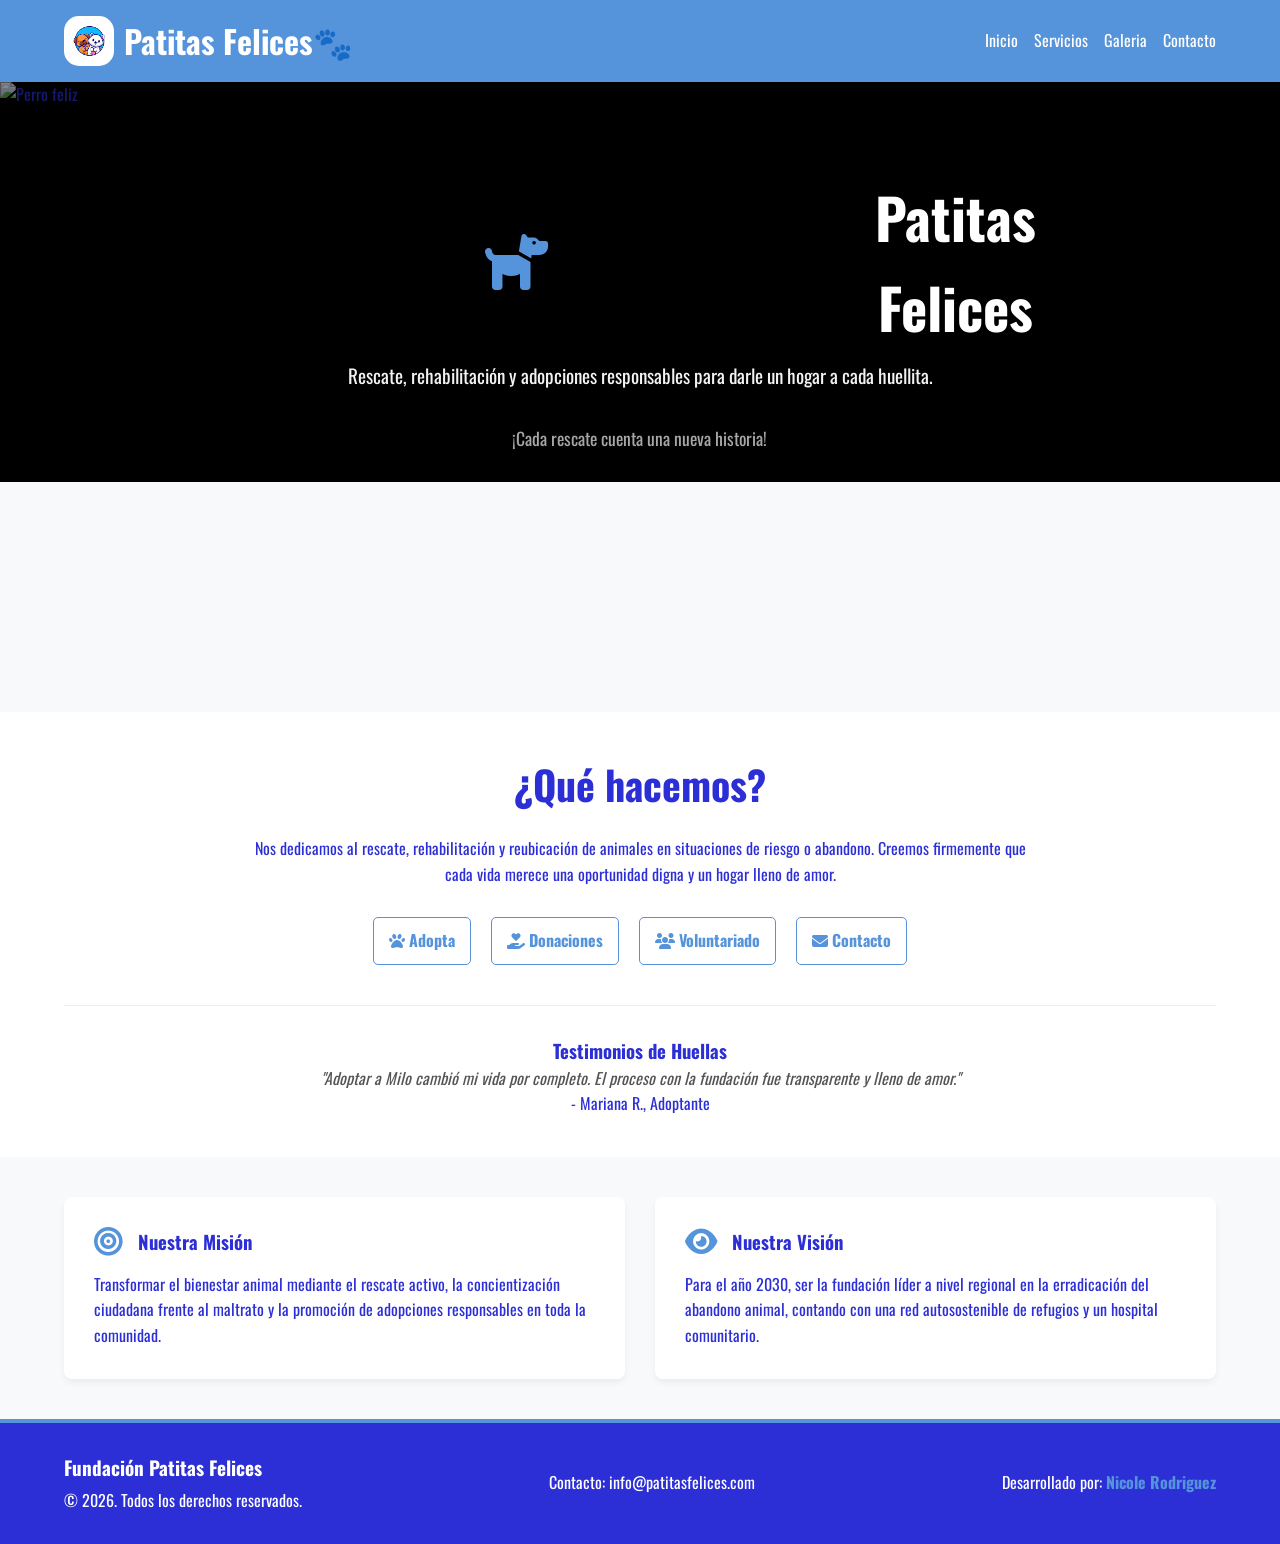
==== commit a5a422e7: "style: changes added to hero in index" ====
--- a/index.html
+++ b/index.html
@@ -36,66 +36,53 @@
     </nav>
 
     <header id="hero" class="hero">
-      <div class="hero-content">
-        <div class="logo-area">
-          <i class="fa-solid fa-dog logo-icon"></i>
-          <h1 class="logo-title">Patitas felices</h1>
+      <div class="carousel-container hero-carousel">
+        <div class="carousel-track">
+          <div class="carousel-slide">
+            <img
+              src="https://images.unsplash.com/photo-1543466835-00a7907e9de1?auto=format&fit=crop&q=80&w=1200"
+              alt="Perro feliz"
+            />
+            <div class="carousel-caption">
+              ¡Cada rescate cuenta una nueva historia!
+            </div>
+          </div>
+          <div class="carousel-slide">
+            <img
+              src="https://images.unsplash.com/photo-1514888286974-6c03e2ca1dba?auto=format&fit=crop&q=80&w=1200"
+              alt="Gato rescatado"
+            />
+            <div class="carousel-caption">
+              Campañas de vacunación y cuidado integral.
+            </div>
+          </div>
+          <div class="carousel-slide">
+            <img
+              src="https://images.unsplash.com/photo-1583511655857-d19b40a7a54e?auto=format&fit=crop&q=80&w=1200"
+              alt="Voluntarios"
+            />
+            <div class="carousel-caption">
+              Únete a nuestro equipo de voluntarios hoy.
+            </div>
+          </div>
         </div>
-        <p class="slogan">
-          Rescate, cuidado y segundas oportunidades para quienes más lo
-          necesitan.
-        </p>
-        <div class="hero-buttons">
-          <a href="#conocenos" class="btn btn-primary">Conócenos</a>
-          <a href="adopta.html" class="btn btn-secondary">Adopta</a>
+
+        <div class="hero-text">
+          <h1>
+            <i class="fa-solid fa-dog logo-icon"></i> Patitas Felices
+          </h1>
+          <p>
+            Rescate, rehabilitación y adopciones responsables para darle un hogar a cada huellita.
+          </p>
         </div>
+      </div>
+
+      <div class="hero-overlay" aria-hidden="true">
+        
       </div>
     </header>
 
-    <section class="carousel-container">
-      <div class="carousel-track">
-        <div class="carousel-slide">
-          <img
-            src="https://images.unsplash.com/photo-1543466835-00a7907e9de1?auto=format&fit=crop&q=80&w=1200"
-            alt="Perro feliz"
-          />
-          <div class="carousel-caption">
-            ¡Cada rescate cuenta una nueva historia!
-          </div>
-        </div>
-        <div class="carousel-slide">
-          <img
-            src="https://images.unsplash.com/photo-1514888286974-6c03e2ca1dba?auto=format&fit=crop&q=80&w=1200"
-            alt="Gato rescatado"
-          />
-          <div class="carousel-caption">
-            Campañas de vacunación y cuidado integral.
-          </div>
-        </div>
-        <div class="carousel-slide">
-          <img
-            src="https://images.unsplash.com/photo-1583511655857-d19b40a7a54e?auto=format&fit=crop&q=80&w=1200"
-            alt="Voluntarios" <div class="related-animals">
-              <h4>Otros compañeros que buscan un hogar:</h4>
-              <div class="related-track">
-                  <div class="related-item"><img
-                          src="https://images.unsplash.com/photo-1514888286974-6c03e2ca1dba?auto=format&fit=crop&q=80&w=150"
-                          alt="Rel 1"><span>Luna</span></div>
-                  <div class="related-item"><img
-                          src="https://images.unsplash.com/photo-1533738363-b7f9aef128ce?auto=format&fit=crop&q=80&w=150"
-                          alt="Rel 2"><span>Simba</span></div>
-                  <div class="related-item"><img
-                          src="https://images.unsplash.com/photo-1574158622672-b43050e16af7?auto=format&fit=crop&q=80&w=150"
-                          alt="Rel 3"><span>Mia</span></div>
-              </div>
-          </div>
-          />
-          <div class="carousel-caption">
-            Únete a nuestro equipo de voluntarios hoy.
-          </div>
-        </div>
-      </div>
-    </section>
+
 
     <section id="conocenos" class="featured-sections">
       <div class="container">
--- a/styles.css
+++ b/styles.css
@@ -38,6 +38,12 @@
     text-decoration: none;
 }
 
+.hero-text h1{
+    display: flex;
+    align-items: center;
+    gap: 10px;
+}
+
 .logo {
     align-items: center;
     color: white;
@@ -104,15 +110,86 @@
 }
 
 .hero {
-    background: linear-gradient(rgba(0, 0, 0, 0.6), rgba(0, 0, 0, 0.6)),
-        url(../proyecto-html-nr/imagenes/perrito.jpeg) no-repeat center center/cover;
+    position: relative;
     height: 70vh;
-    display: flex;
-    align-items: center;
+    overflow: hidden;
+}
+
+.hero-carousel {
+    margin: 0;
+    height: 100%;
+}
+
+.hero-carousel::before {
+    content: "";
+    position: absolute;
+    inset: 0;
+    background: linear-gradient(rgba(0, 0, 0, 0.35), rgba(0, 0, 0, 0.35));
+    z-index: 1;
+    pointer-events: none;
+}
+
+.hero-overlay {
+    position: absolute;
+    inset: 0;
+    z-index: 2;
+    color: var(--white);
+
+    /* Alinear el ícono con el bloque del texto del hero */
+    display: flex;
     justify-content: center;
-    text-align: center;
-    color: var(--white);
-}
+    align-items: flex-start;
+    padding-top: 42vh; /* ajuste fino para que coincida con el h1/p */
+}
+
+
+.hero-text {
+    position: absolute;
+    z-index: 2;
+    left: 50%;
+    top: 50%;
+    transform: translate(-50%, -50%);
+    text-align: center;
+    color: #fff;
+    padding: 0 16px;
+    width: 100%;
+    max-width: 900px;
+}
+
+.hero-text h1 {
+    font-size: 3rem;
+    margin-bottom: 10px;
+}
+
+.hero-text p {
+    font-size: 1.2rem;
+    opacity: 0.95;
+    text-shadow: 0 2px 10px rgba(0, 0, 0, 0.4);
+}
+
+@media (max-width: 768px) {
+    .hero-text h1 {
+        font-size: 2.1rem;
+    }
+
+    .hero-text p {
+        font-size: 1rem;
+    }
+}
+
+
+.hero-overlay .logo-icon {
+    font-size: 4rem;
+    color: var(--primary-color);
+    background: rgba(255, 255, 255, 0.08);
+    padding: 18px;
+    border-radius: 18px;
+
+    /* Mejora el “alineado” visual con el texto del hero */
+    margin-top: -10px;
+}
+
+
 
 .logo-area {
     display: flex;
@@ -123,13 +200,13 @@
 }
 
 .logo-icon {
-    font-size: 3rem;
     color: var(--primary-color);
     border-radius: 15px;
     width: 100%;
     height: 100%;
     object-fit: contain;
 }
+
 
 .logo-title {
     font-size: 2.6rem; /* más grande */
@@ -153,13 +230,17 @@
 }
 
 .carousel-container {
-    margin: 10px;
     overflow: hidden;
     width: 100%;
     height: 400px;
     position: relative;
     background-color: #000;
 }
+
+.hero-carousel {
+    margin: 0;
+}
+
 
 .carousel-track {
     display: flex;
@@ -580,6 +661,11 @@
         font-size: 2.3rem;
     }
 
+    .hero-overlay {
+        padding-top: 38vh;
+    }
+
+
     .hero .slogan {
         font-size: 1.1rem;
     }
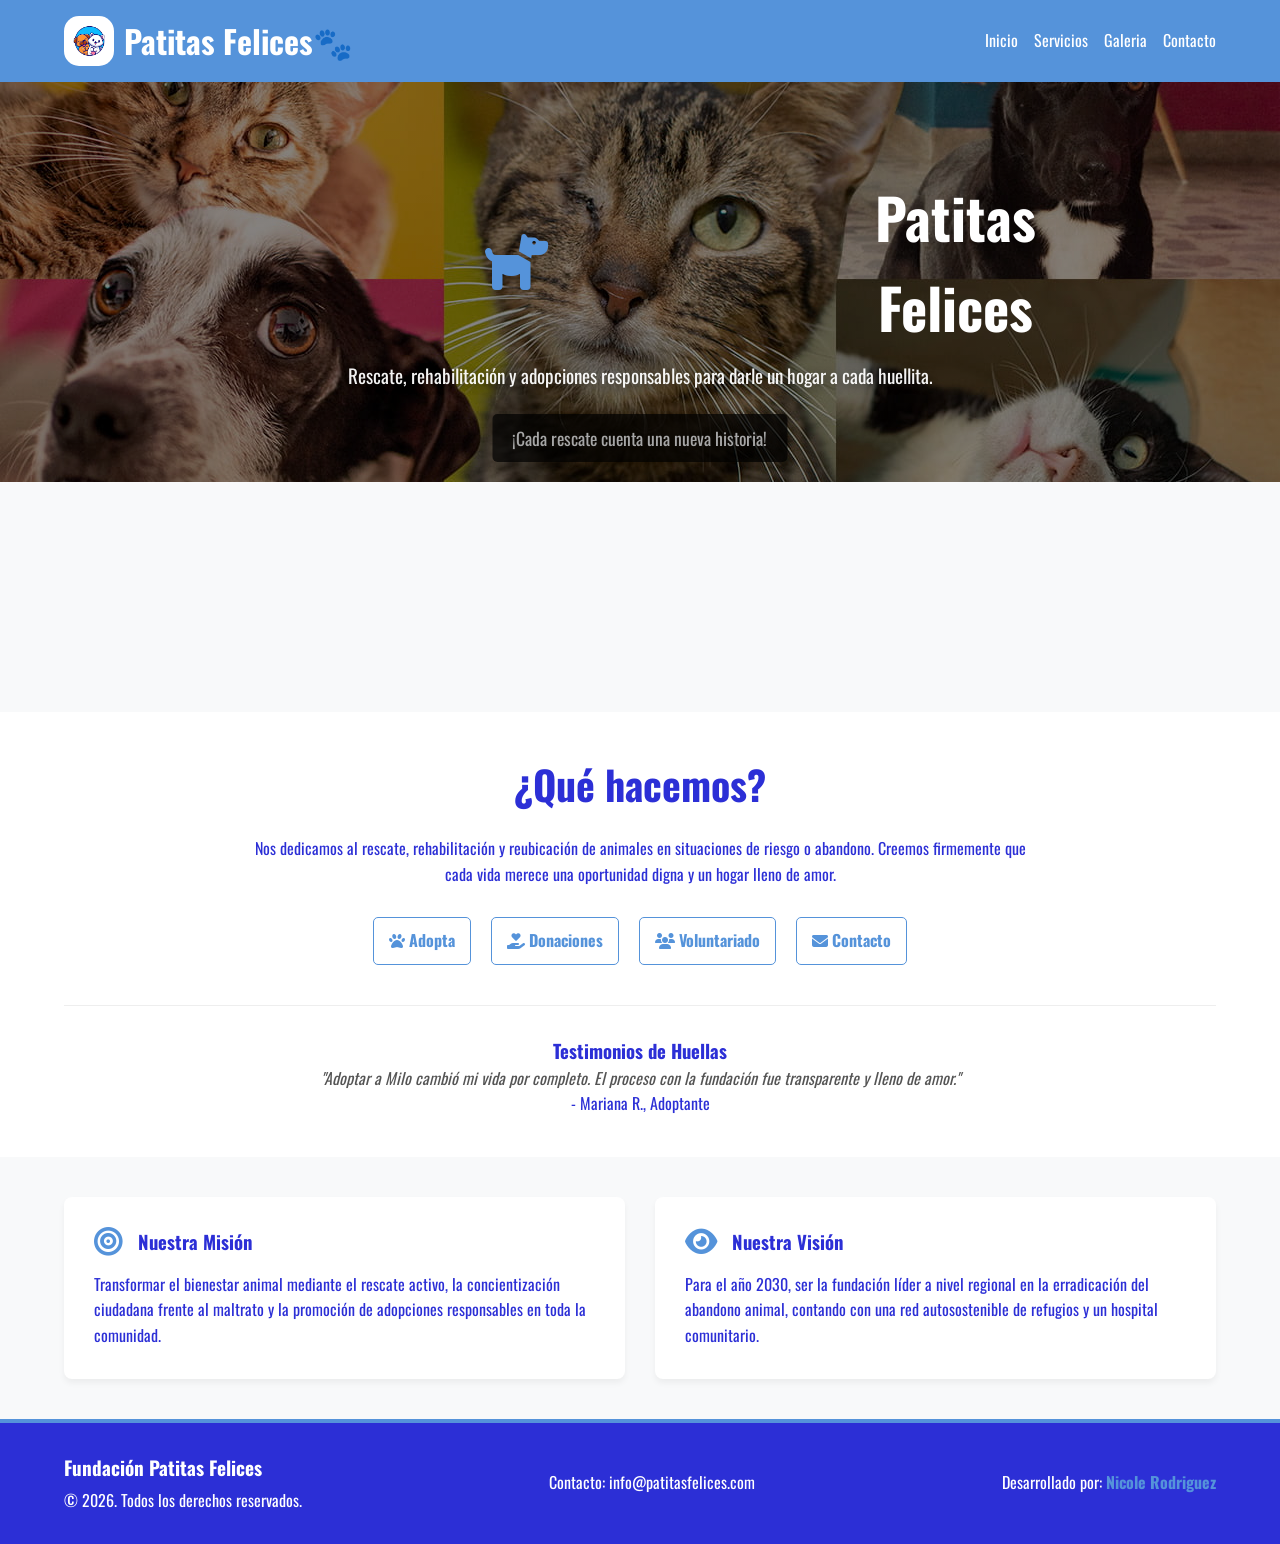
==== commit c9def2d3: "style: added new images to carousel" ====
--- a/index.html
+++ b/index.html
@@ -40,7 +40,7 @@
         <div class="carousel-track">
           <div class="carousel-slide">
             <img
-              src="https://images.unsplash.com/photo-1543466835-00a7907e9de1?auto=format&fit=crop&q=80&w=1200"
+              src="/imagenes/increible.jpg"
               alt="Perro feliz"
             />
             <div class="carousel-caption">
@@ -49,7 +49,7 @@
           </div>
           <div class="carousel-slide">
             <img
-              src="https://images.unsplash.com/photo-1514888286974-6c03e2ca1dba?auto=format&fit=crop&q=80&w=1200"
+              src="/imagenes/feliz.jpg"
               alt="Gato rescatado"
             />
             <div class="carousel-caption">
@@ -58,7 +58,7 @@
           </div>
           <div class="carousel-slide">
             <img
-              src="https://images.unsplash.com/photo-1583511655857-d19b40a7a54e?auto=format&fit=crop&q=80&w=1200"
+              src="/imagenes/mascotas.webp"
               alt="Voluntarios"
             />
             <div class="carousel-caption">
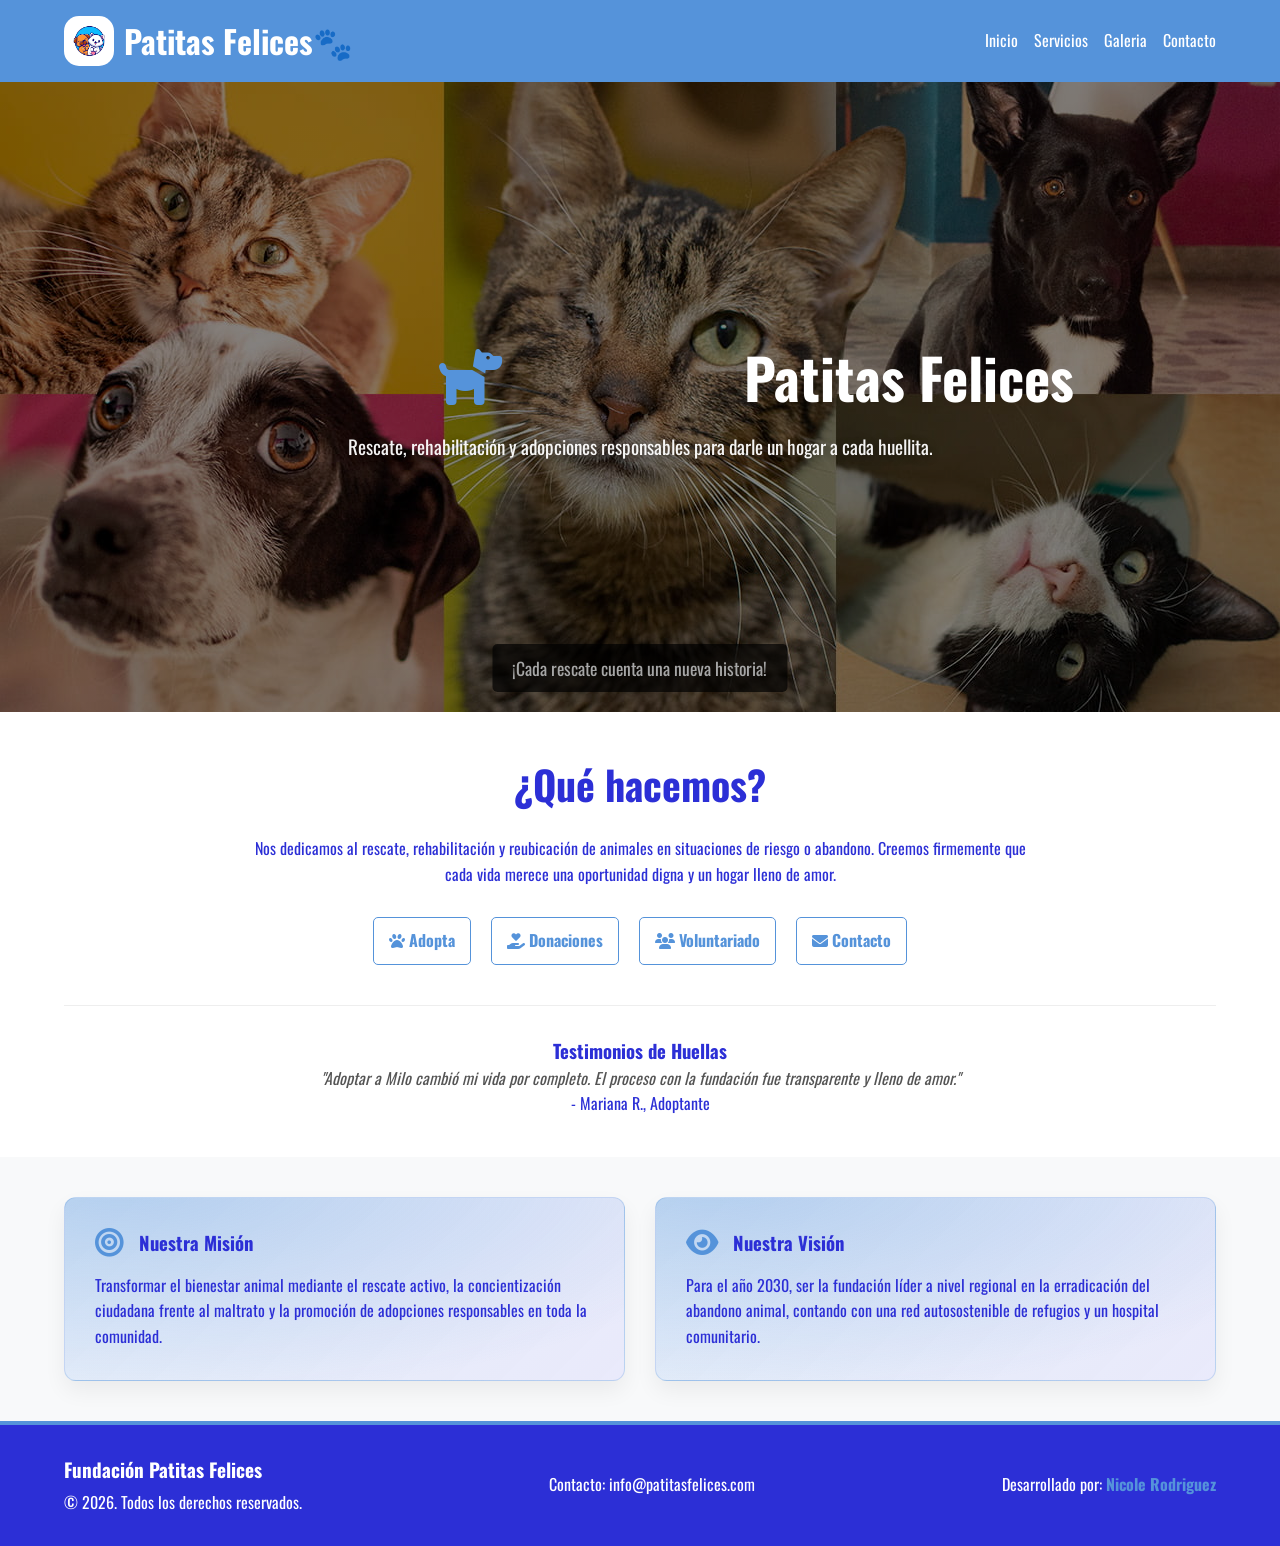
==== commit 75673394: "fix: debugged file routes" ====
--- a/index.html
+++ b/index.html
@@ -22,7 +22,7 @@
       <a class="logo" href="#hero">
         <img
           class="logo-icon"
-          src="/imagenes/logos.avif"
+          src="imagenes/logos.avif"
           alt=""
         />
         <p>Patitas Felices🐾</p>
@@ -40,7 +40,7 @@
         <div class="carousel-track">
           <div class="carousel-slide">
             <img
-              src="/imagenes/increible.jpg"
+              src="imagenes/increible.jpg"
               alt="Perro feliz"
             />
             <div class="carousel-caption">
@@ -49,7 +49,7 @@
           </div>
           <div class="carousel-slide">
             <img
-              src="/imagenes/feliz.jpg"
+              src="imagenes/feliz.jpg"
               alt="Gato rescatado"
             />
             <div class="carousel-caption">
@@ -58,7 +58,7 @@
           </div>
           <div class="carousel-slide">
             <img
-              src="/imagenes/mascotas.webp"
+              src="imagenes/mascotas.webp"
               alt="Voluntarios"
             />
             <div class="carousel-caption">
--- a/styles.css
+++ b/styles.css
@@ -134,14 +134,8 @@
     inset: 0;
     z-index: 2;
     color: var(--white);
-
-    /* Alinear el ícono con el bloque del texto del hero */
-    display: flex;
-    justify-content: center;
-    align-items: flex-start;
-    padding-top: 42vh; /* ajuste fino para que coincida con el h1/p */
-}
-
+    pointer-events: none;
+}
 
 .hero-text {
     position: absolute;
@@ -159,7 +153,9 @@
 .hero-text h1 {
     font-size: 3rem;
     margin-bottom: 10px;
-}
+    white-space: nowrap;
+}
+
 
 .hero-text p {
     font-size: 1.2rem;
@@ -184,8 +180,6 @@
     background: rgba(255, 255, 255, 0.08);
     padding: 18px;
     border-radius: 18px;
-
-    /* Mejora el “alineado” visual con el texto del hero */
     margin-top: -10px;
 }
 
@@ -209,7 +203,7 @@
 
 
 .logo-title {
-    font-size: 2.6rem; /* más grande */
+    font-size: 2.6rem;
     line-height: 1.1;
     text-align: center;
 }
@@ -232,14 +226,16 @@
 .carousel-container {
     overflow: hidden;
     width: 100%;
-    height: 400px;
+    height: 100%;
     position: relative;
     background-color: #000;
 }
 
 .hero-carousel {
     margin: 0;
-}
+    height: 100%;
+}
+
 
 
 .carousel-track {
@@ -352,11 +348,65 @@
 }
 
 .mv-block {
-    background: var(--white);
+    position: relative;
+    overflow: hidden;
     padding: 30px;
-    border-radius: 8px;
-    box-shadow: 0 4px 6px rgba(0, 0, 0, 0.05);
-}
+    border-radius: 12px;
+    border: 1px solid rgba(85, 147, 218, 0.25);
+    background:
+        radial-gradient(1200px 400px at 10% -10%, rgba(85, 147, 218, 0.35), transparent 55%),
+        linear-gradient(135deg, rgba(85, 147, 218, 0.16), rgba(44, 47, 214, 0.10)),
+        var(--white);
+    box-shadow: 0 10px 22px rgba(0, 0, 0, 0.06);
+    transition: transform 0.35s ease, box-shadow 0.35s ease, border-color 0.35s ease, background 0.35s ease;
+}
+
+.mv-block::before {
+    content: "";
+    position: absolute;
+    inset: -40% -30%;
+    background: linear-gradient(
+        90deg,
+        transparent 0%,
+        rgba(255, 255, 255, 0.55) 45%,
+        transparent 70%
+    );
+    transform: translateX(-30%) rotate(12deg);
+    opacity: 0;
+    transition: opacity 0.35s ease, transform 0.6s ease;
+    pointer-events: none;
+}
+
+.mv-block:hover {
+    transform: translateY(-8px);
+    box-shadow: 0 16px 34px rgba(0, 0, 0, 0.12);
+    border-color: rgba(85, 147, 218, 0.55);
+    background:
+        radial-gradient(900px 320px at 0% 0%, rgba(85, 147, 218, 0.50), transparent 55%),
+        linear-gradient(135deg, rgba(85, 147, 218, 0.22), rgba(44, 47, 214, 0.18)),
+        var(--white);
+}
+
+.mv-block:hover::before {
+    opacity: 1;
+    transform: translateX(10%) rotate(12deg);
+}
+
+.mv-block h3,
+.mv-block p {
+    position: relative;
+    z-index: 1;
+}
+
+.mv-icon {
+    transition: transform 0.35s ease, color 0.35s ease;
+}
+
+.mv-block:hover .mv-icon {
+    transform: scale(1.08);
+    color: var(--secondary-color);
+}
+
 
 .mv-header {
     display: flex;
@@ -661,9 +711,6 @@
         font-size: 2.3rem;
     }
 
-    .hero-overlay {
-        padding-top: 38vh;
-    }
 
 
     .hero .slogan {
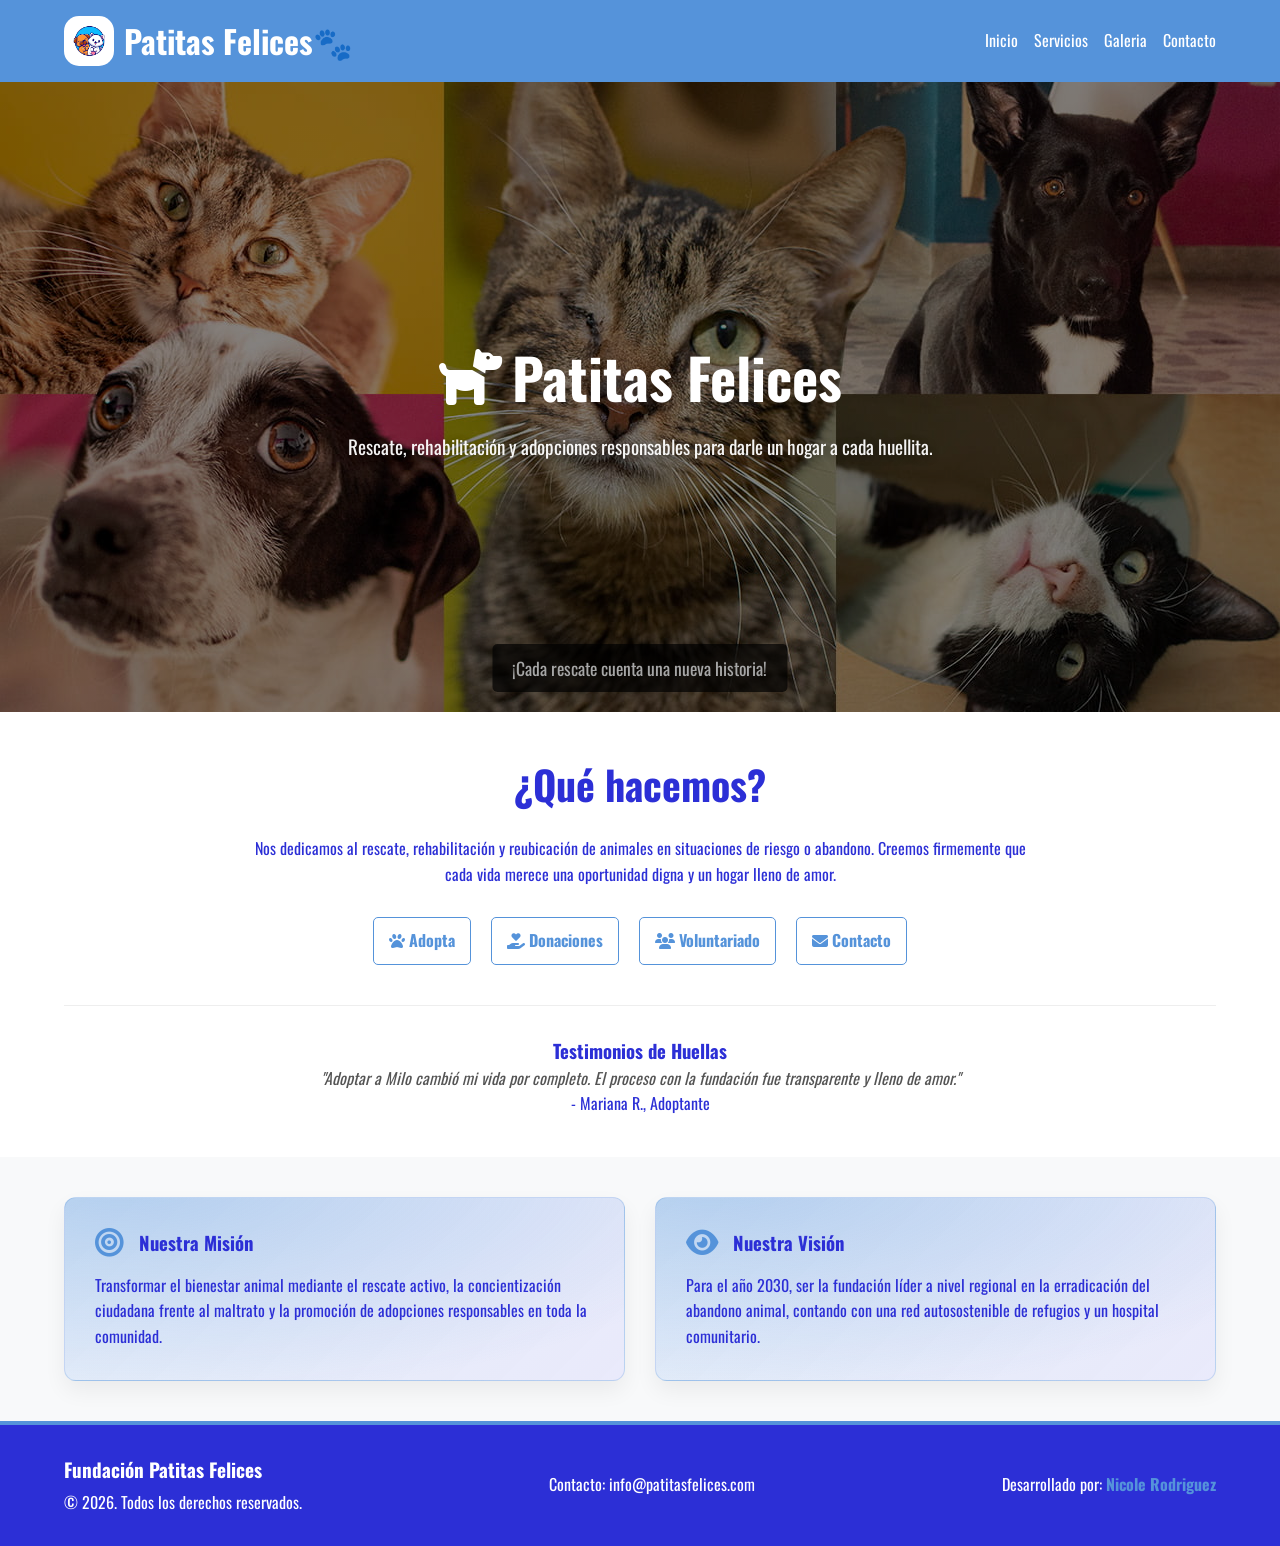
==== commit b8d70984: "fix: add justify items in hero text" ====
--- a/index.html
+++ b/index.html
@@ -18,58 +18,58 @@
   </head>
 
   <body>
-    <nav class="navbar">
-      <a class="logo" href="#hero">
+    <nav class="barra-navegacion">
+      <a class="logo" href="#inicio-hero">
         <img
-          class="logo-icon"
+          class="icono-logo"
           src="imagenes/logos.avif"
           alt=""
         />
         <p>Patitas Felices🐾</p>
       </a>
-      <div class="nav-links">
-        <a href="#hero">Inicio</a>
-        <a href="#conocenos">Servicios</a>
+      <div class="enlaces-navegacion">
+        <a href="#inicio-hero">Inicio</a>
+        <a href="#conocenos-servicios">Servicios</a>
         <a href="galeria.html">Galeria</a>
         <a href="contacto.html">Contacto</a>
       </div>
     </nav>
 
-    <header id="hero" class="hero">
-      <div class="carousel-container hero-carousel">
-        <div class="carousel-track">
-          <div class="carousel-slide">
+    <header id="inicio-hero" class="hero">
+      <div class="carrusel-visor carrusel-hero">
+        <div class="pista-carrusel">
+          <div class="diapositiva-carrusel">
             <img
               src="imagenes/increible.jpg"
               alt="Perro feliz"
             />
-            <div class="carousel-caption">
+            <div class="subtitulo-carrusel">
               ¡Cada rescate cuenta una nueva historia!
             </div>
           </div>
-          <div class="carousel-slide">
+          <div class="diapositiva-carrusel">
             <img
               src="imagenes/feliz.jpg"
               alt="Gato rescatado"
             />
-            <div class="carousel-caption">
+            <div class="subtitulo-carrusel">
               Campañas de vacunación y cuidado integral.
             </div>
           </div>
-          <div class="carousel-slide">
+          <div class="diapositiva-carrusel">
             <img
               src="imagenes/mascotas.webp"
               alt="Voluntarios"
             />
-            <div class="carousel-caption">
+            <div class="subtitulo-carrusel">
               Únete a nuestro equipo de voluntarios hoy.
             </div>
           </div>
         </div>
 
-        <div class="hero-text">
+        <div class="texto-hero">
           <h1>
-            <i class="fa-solid fa-dog logo-icon"></i> Patitas Felices
+            <i class="fa-solid fa-dog hero-dog-icon" aria-hidden="true"></i> Patitas Felices
           </h1>
           <p>
             Rescate, rehabilitación y adopciones responsables para darle un hogar a cada huellita.
@@ -77,14 +77,10 @@
         </div>
       </div>
 
-      <div class="hero-overlay" aria-hidden="true">
-        
-      </div>
+      <div class="superposicion-hero" aria-hidden="true"></div>
     </header>
 
-
-
-    <section id="conocenos" class="featured-sections">
+    <section id="conocenos-servicios" class="featured-sections">
       <div class="container">
         <div class="summary-card">
           <h2>¿Qué hacemos?</h2>
@@ -94,14 +90,14 @@
             vida merece una oportunidad digna y un hogar lleno de amor.
           </p>
           <div class="internal-links">
-            <a href="#catalogo"><i class="fa-solid fa-paw"></i> Adopta</a>
-            <a href="#contacto"
+            <a href="#catalogo-adopcion"><i class="fa-solid fa-paw"></i> Adopta</a>
+            <a href="#contacto-formulario"
               ><i class="fa-solid fa-hand-holding-heart"></i> Donaciones</a
             >
-            <a href="#contacto"
+            <a href="#contacto-formulario"
               ><i class="fa-solid fa-users"></i> Voluntariado</a
             >
-            <a href="#contacto"
+            <a href="#contacto-formulario"
               ><i class="fa-solid fa-envelope"></i> Contacto</a
             >
           </div>
@@ -121,10 +117,10 @@
     </section>
 
     <section class="mission-vision">
-      <div class="container grid-2">
-        <div class="mv-block">
-          <div class="mv-header">
-            <i class="fa-solid fa-bullseye mv-icon"></i>
+      <div class="container rejilla-2">
+        <div class="bloque-mv">
+          <div class="encabezado-mv">
+            <i class="fa-solid fa-bullseye icono-mv"></i>
             <h3>Nuestra Misión</h3>
           </div>
           <p>
@@ -133,9 +129,9 @@
             adopciones responsables en toda la comunidad.
           </p>
         </div>
-        <div class="mv-block">
-          <div class="mv-header">
-            <i class="fa-solid fa-eye mv-icon"></i>
+        <div class="bloque-mv">
+          <div class="encabezado-mv">
+            <i class="fa-solid fa-eye icono-mv"></i>
             <h3>Nuestra Visión</h3>
           </div>
           <p>
@@ -147,19 +143,22 @@
       </div>
     </section>
 
-    <footer class="main-footer">
-      <div class="footer-container">
-        <div class="footer-brand">
+    <footer class="pie-principal">
+      <div class="contenedor-footer">
+        <div class="marca-footer">
           <h5>Fundación Patitas Felices</h5>
           <p>&copy; 2026. Todos los derechos reservados.</p>
         </div>
-        <div class="footer-contact">
+        <div class="contacto-footer">
           <p>Contacto: info@patitasfelices.com</p>
         </div>
-        <div class="footer-dev">
-          <p>Desarrollado por: <a href="#">Nicole Rodriguez</a></p>
+        <div class="desarrollador-footer">
+          <p>
+            Desarrollado por: <a href="#">Nicole Rodriguez</a>
+          </p>
         </div>
       </div>
     </footer>
   </body>
 </html>
+
--- a/styles.css
+++ b/styles.css
@@ -15,7 +15,7 @@
     box-sizing: border-box;
 }
 
-.navbar {
+.barra-navegacion {
     position: sticky;
     top: 0;
     display: flex;
@@ -27,18 +27,18 @@
     z-index: 10;
 }
 
-.nav-links {
+.enlaces-navegacion {
     display: flex;
     gap: 16px;
     flex-wrap: wrap;
 }
 
-.nav-links a {
+.enlaces-navegacion a {
     color: white;
     text-decoration: none;
 }
 
-.hero-text h1{
+.texto-hero h1{
     display: flex;
     align-items: center;
     gap: 10px;
@@ -62,8 +62,6 @@
     font-size: 2rem;
 }
 
-
-
 body {
     font-family: var(--font-family);
     color: var(--secondary-color);
@@ -78,7 +76,7 @@
     padding: 40px 0;
 }
 
-.btn {
+.boton {
     display: inline-block;
     padding: 12px 24px;
     border-radius: 25px;
@@ -89,22 +87,22 @@
     border: none;
 }
 
-.btn-primary {
+.boton-primario {
     background-color: var(--primary-color);
     color: var(--white);
 }
 
-.btn-primary:hover {
+.boton-primario:hover {
     background-color: #4b65bb;
 }
 
-.btn-secondary {
+.boton-secundario {
     background-color: transparent;
     color: var(--white);
     border: 2px solid var(--white);
 }
 
-.btn-secondary:hover {
+.boton-secundario:hover {
     background-color: var(--white);
     color: var(--secondary-color);
 }
@@ -115,12 +113,12 @@
     overflow: hidden;
 }
 
-.hero-carousel {
+.carrusel-hero {
     margin: 0;
     height: 100%;
 }
 
-.hero-carousel::before {
+.carrusel-hero::before {
     content: "";
     position: absolute;
     inset: 0;
@@ -129,7 +127,7 @@
     pointer-events: none;
 }
 
-.hero-overlay {
+.superposicion-hero {
     position: absolute;
     inset: 0;
     z-index: 2;
@@ -137,44 +135,46 @@
     pointer-events: none;
 }
 
-.hero-text {
+.texto-hero {
     position: absolute;
     z-index: 2;
     left: 50%;
     top: 50%;
     transform: translate(-50%, -50%);
     text-align: center;
+    align-items: center;
     color: #fff;
     padding: 0 16px;
     width: 100%;
     max-width: 900px;
 }
 
-.hero-text h1 {
+.texto-hero h1{
     font-size: 3rem;
     margin-bottom: 10px;
     white-space: nowrap;
-}
-
-
-.hero-text p {
+    justify-content: center;
+    width: 100%;
+}
+
+
+.texto-hero p {
     font-size: 1.2rem;
     opacity: 0.95;
     text-shadow: 0 2px 10px rgba(0, 0, 0, 0.4);
 }
 
 @media (max-width: 768px) {
-    .hero-text h1 {
+    .texto-hero h1 {
         font-size: 2.1rem;
     }
 
-    .hero-text p {
+    .texto-hero p {
         font-size: 1rem;
     }
 }
 
-
-.hero-overlay .logo-icon {
+.superposicion-hero .icono-logo {
     font-size: 4rem;
     color: var(--primary-color);
     background: rgba(255, 255, 255, 0.08);
@@ -184,8 +184,7 @@
 }
 
 
-
-.logo-area {
+.area-logo {
     display: flex;
     align-items: center;
     justify-content: center;
@@ -193,7 +192,7 @@
     margin-bottom: 10px;
 }
 
-.logo-icon {
+.icono-logo {
     color: var(--primary-color);
     border-radius: 15px;
     width: 100%;
@@ -202,7 +201,7 @@
 }
 
 
-.logo-title {
+.titulo-logo {
     font-size: 2.6rem;
     line-height: 1.1;
     text-align: center;
@@ -223,7 +222,7 @@
     gap: 15px;
 }
 
-.carousel-container {
+.carrusel-visor {
     overflow: hidden;
     width: 100%;
     height: 100%;
@@ -231,34 +230,34 @@
     background-color: #000;
 }
 
-.hero-carousel {
+.carrusel-hero {
     margin: 0;
     height: 100%;
 }
 
 
 
-.carousel-track {
+.pista-carrusel {
     display: flex;
     width: 300%;
     height: 100%;
     animation: scrollCarousel 12s infinite ease-in-out;
 }
 
-.carousel-slide {
+.diapositiva-carrusel {
     width: 33.333%;
     height: 100%;
     position: relative;
 }
 
-.carousel-slide img {
+.diapositiva-carrusel img {
     width: 100%;
     height: 100%;
     object-fit: cover;
     opacity: 0.8;
 }
 
-.carousel-caption {
+.subtitulo-carrusel {
     position: absolute;
     bottom: 20px;
     left: 50%;
@@ -341,13 +340,13 @@
     color: #555;
 }
 
-.grid-2 {
+.rejilla-2 {
     display: grid;
     grid-template-columns: 1fr 1fr;
     gap: 30px;
 }
 
-.mv-block {
+.bloque-mv {
     position: relative;
     overflow: hidden;
     padding: 30px;
@@ -361,7 +360,7 @@
     transition: transform 0.35s ease, box-shadow 0.35s ease, border-color 0.35s ease, background 0.35s ease;
 }
 
-.mv-block::before {
+.bloque-mv::before {
     content: "";
     position: absolute;
     inset: -40% -30%;
@@ -377,7 +376,7 @@
     pointer-events: none;
 }
 
-.mv-block:hover {
+.bloque-mv:hover {
     transform: translateY(-8px);
     box-shadow: 0 16px 34px rgba(0, 0, 0, 0.12);
     border-color: rgba(85, 147, 218, 0.55);
@@ -387,57 +386,57 @@
         var(--white);
 }
 
-.mv-block:hover::before {
+.bloque-mv:hover::before {
     opacity: 1;
     transform: translateX(10%) rotate(12deg);
 }
 
-.mv-block h3,
-.mv-block p {
+.bloque-mv h3,
+.bloque-mv p {
     position: relative;
     z-index: 1;
 }
 
-.mv-icon {
+.icono-mv {
     transition: transform 0.35s ease, color 0.35s ease;
 }
 
-.mv-block:hover .mv-icon {
+.bloque-mv:hover .icono-mv {
     transform: scale(1.08);
     color: var(--secondary-color);
 }
 
 
-.mv-header {
+.encabezado-mv {
     display: flex;
     align-items: center;
     gap: 15px;
     margin-bottom: 15px;
 }
 
-.mv-icon {
+.icono-mv {
     font-size: 1.8rem;
     color: var(--primary-color);
 }
 
 
-.section-title {
+.titulo-seccion {
     text-align: center;
     margin-bottom: 40px;
     font-size: 2.3rem;
 }
 
-.mosaic-grid {
+.rejilla-mosaico {
     display: grid;
     grid-template-columns: repeat(auto-fit, minmax(250px, 1fr));
     gap: 15px;
 }
 
-.mosaic-item h3 {
+.item-mosaico h3 {
     display: none;
 }
 
-.mosaic-item img {
+.item-mosaico img {
     width: 100%;
     height: 200px;
     object-fit: cover;
@@ -445,39 +444,39 @@
     transition: transform 0.3s;
 }
 
-.mosaic-item img:hover {
+.item-mosaico img:hover {
     transform: scale(1.03);
 }
 
-.catalog-grid {
+.rejilla-catalogo {
     display: grid;
     grid-template-columns: repeat(auto-fit, minmax(260px, 1fr));
     gap: 25px;
 }
 
-.animal-card {
+.tarjeta-animal {
     background: var(--white);
     border-radius: 12px;
     overflow: hidden;
     box-shadow: 0 4px 8px rgba(0, 0, 0, 0.1);
 }
 
-.animal-card img {
+.tarjeta-animal img {
     width: 100%;
     height: 220px;
     object-fit: cover;
 }
 
-.card-body {
+.cuerpo-tarjeta {
     padding: 20px;
 }
 
-.card-body h4 {
+.cuerpo-tarjeta h4 {
     font-size: 1.4rem;
     margin-bottom: 10px;
 }
 
-.badge {
+.etiqueta {
     display: inline-block;
     padding: 4px 10px;
     border-radius: 15px;
@@ -486,17 +485,19 @@
     margin: 10px 0;
 }
 
-.badge.available {
+.etiqueta.disponible,
+.etiqueta-disponible {
     background-color: #d4edda;
     color: #155724;
 }
 
-.badge.adopted {
+.etiqueta.adoptado,
+.etiqueta-adoptado {
     background-color: #f8d7da;
     color: #721c24;
 }
 
-.btn-view {
+.boton-ver {
     display: block;
     text-align: center;
     color: var(--primary-color);
@@ -506,71 +507,71 @@
 }
 
 
-.detail-section {
+.detalle-seccion {
     background: var(--white);
 }
 
-.detail-wrapper {
+.contenedor-detalle {
     display: grid;
     grid-template-columns: 1fr 1fr;
     gap: 40px;
     align-items: center;
 }
 
-.detail-img img {
+.imagen-detalle img {
     width: 100%;
     border-radius: 12px;
 }
 
-.detail-info h3 {
+.info-detalle h3 {
     font-size: 2rem;
     margin-bottom: 15px;
 }
 
-.specs {
+.especificaciones {
     list-style: none;
     margin: 20px 0;
 }
 
-.specs li {
+.especificaciones li {
     padding: 5px 0;
     border-bottom: 1px solid #eee;
 }
 
-.non-functional {
+.no-funcional {
     background-color: #95a5a6;
     color: white;
 }
 
 
-.related-animals {
+.animales-relacionados {
     margin-top: 50px;
 }
 
-.related-track {
+.pista-relacionados {
     display: flex;
     gap: 20px;
     overflow-x: auto;
     padding: 10px 0;
 }
 
-.related-item {
+.item-relacionado {
     flex: 0 0 150px;
     text-align: center;
 }
 
-.related-item img {
+.item-relacionado img {
     width: 100%;
     height: 120px;
     object-fit: cover;
     border-radius: 50%;
 }
 
-.contact-section {
+.seccion-contacto {
     background: #edf2f7;
 }
 
-.styled-form {
+.formulario-estilizado {
     background: var(--white);
     padding: 40px;
     border-radius: 12px;
@@ -579,24 +580,24 @@
     box-shadow: 0 10px 15px rgba(0, 0, 0, 0.05);
 }
 
-.form-group {
+.grupo-formulario {
     margin-bottom: 20px;
     position: relative;
 }
 
-.form-group label {
+.grupo-formulario label {
     display: block;
     margin-bottom: 8px;
     font-weight: 600;
 }
 
-.required {
+.requerido {
     color: var(--error-color);
 }
 
-.form-group input,
-.form-group select,
-.form-group textarea {
+.grupo-formulario input,
+.grupo-formulario select,
+.grupo-formulario textarea {
     width: 100%;
     padding: 12px;
     border: 2px solid #cbd5e0;
@@ -606,39 +607,39 @@
     transition: 0.3s;
 }
 
-.form-group input:not(:placeholder-shown):invalid,
-.form-group textarea:not(:placeholder-shown):invalid {
+.grupo-formulario input:not(:placeholder-shown):invalid,
+.grupo-formulario textarea:not(:placeholder-shown):invalid {
     border-color: var(--error-color);
     background-color: #fff5f5;
 }
 
-.form-group input:not(:placeholder-shown):invalid~.error-msg,
-.form-group textarea:not(:placeholder-shown):invalid~.error-msg {
+.grupo-formulario input:not(:placeholder-shown):invalid~.mensaje-error,
+.grupo-formulario textarea:not(:placeholder-shown):invalid~.mensaje-error {
     display: block;
 }
 
-.form-group input:not(:placeholder-shown):valid,
-.form-group textarea:not(:placeholder-shown):valid {
+.grupo-formulario input:not(:placeholder-shown):valid,
+.grupo-formulario textarea:not(:placeholder-shown):valid {
     border-color: var(--success-color);
     background-color: #f0fff4;
 }
 
-.error-msg {
+.mensaje-error {
     display: none;
     color: var(--error-color);
     font-size: 0.85rem;
     margin-top: 5px;
 }
 
-.form-group.error input {
+.grupo-formulario.error input {
     border-color: var(--error-color);
 }
 
-.form-group.success input {
+.grupo-formulario.success input {
     border-color: var(--success-color);
 }
 
-.btn-submit {
+.boton-enviar {
     background-color: var(--secondary-color);
     color: white;
     width: 100%;
@@ -646,45 +647,45 @@
     font-size: 1.1rem;
 }
 
-.btn-submit:hover {
+.boton-enviar:hover {
     background-color: #1a252f;
 }
 
-.direct-contact {
+.contacto-directo {
     text-align: center;
     margin-top: 40px;
 }
 
-.direct-contact p {
+.contacto-directo p {
     font-size: 1.2rem;
     margin-bottom: 10px;
 }
 
-.social-links {
+.enlaces-sociales {
     margin-top: 15px;
     display: flex;
     justify-content: center;
     gap: 20px;
 }
 
-.social-links a {
+.enlaces-sociales a {
     color: var(--secondary-color);
     font-size: 1.8rem;
     transition: color 0.3s;
 }
 
-.social-links a:hover {
+.enlaces-sociales a:hover {
     color: var(--primary-color);
 }
 
-.main-footer {
+.pie-principal {
     background-color: var(--secondary-color);
     color: var(--white);
     padding: 30px 0;
     border-top: 4px solid var(--primary-color);
 }
 
-.footer-container {
+.contenedor-footer {
     display: flex;
     justify-content: space-between;
     align-items: center;
@@ -695,12 +696,12 @@
     gap: 20px;
 }
 
-.footer-brand h5 {
+.marca-footer h5 {
     font-size: 1.2rem;
     margin-bottom: 5px;
 }
 
-.footer-dev a {
+.desarrollador-footer a {
     color: var(--primary-color);
     text-decoration: none;
     font-weight: bold;
@@ -711,22 +712,21 @@
         font-size: 2.3rem;
     }
 
-
-
     .hero .slogan {
         font-size: 1.1rem;
     }
 
-    .grid-2 {
+    .rejilla-2 {
         grid-template-columns: 1fr;
     }
 
-    .detail-wrapper {
+    .contenedor-detalle {
         grid-template-columns: 1fr;
     }
 
-    .footer-container {
+    .contenedor-footer {
         flex-direction: column;
         text-align: center;
     }
-}+}
+
